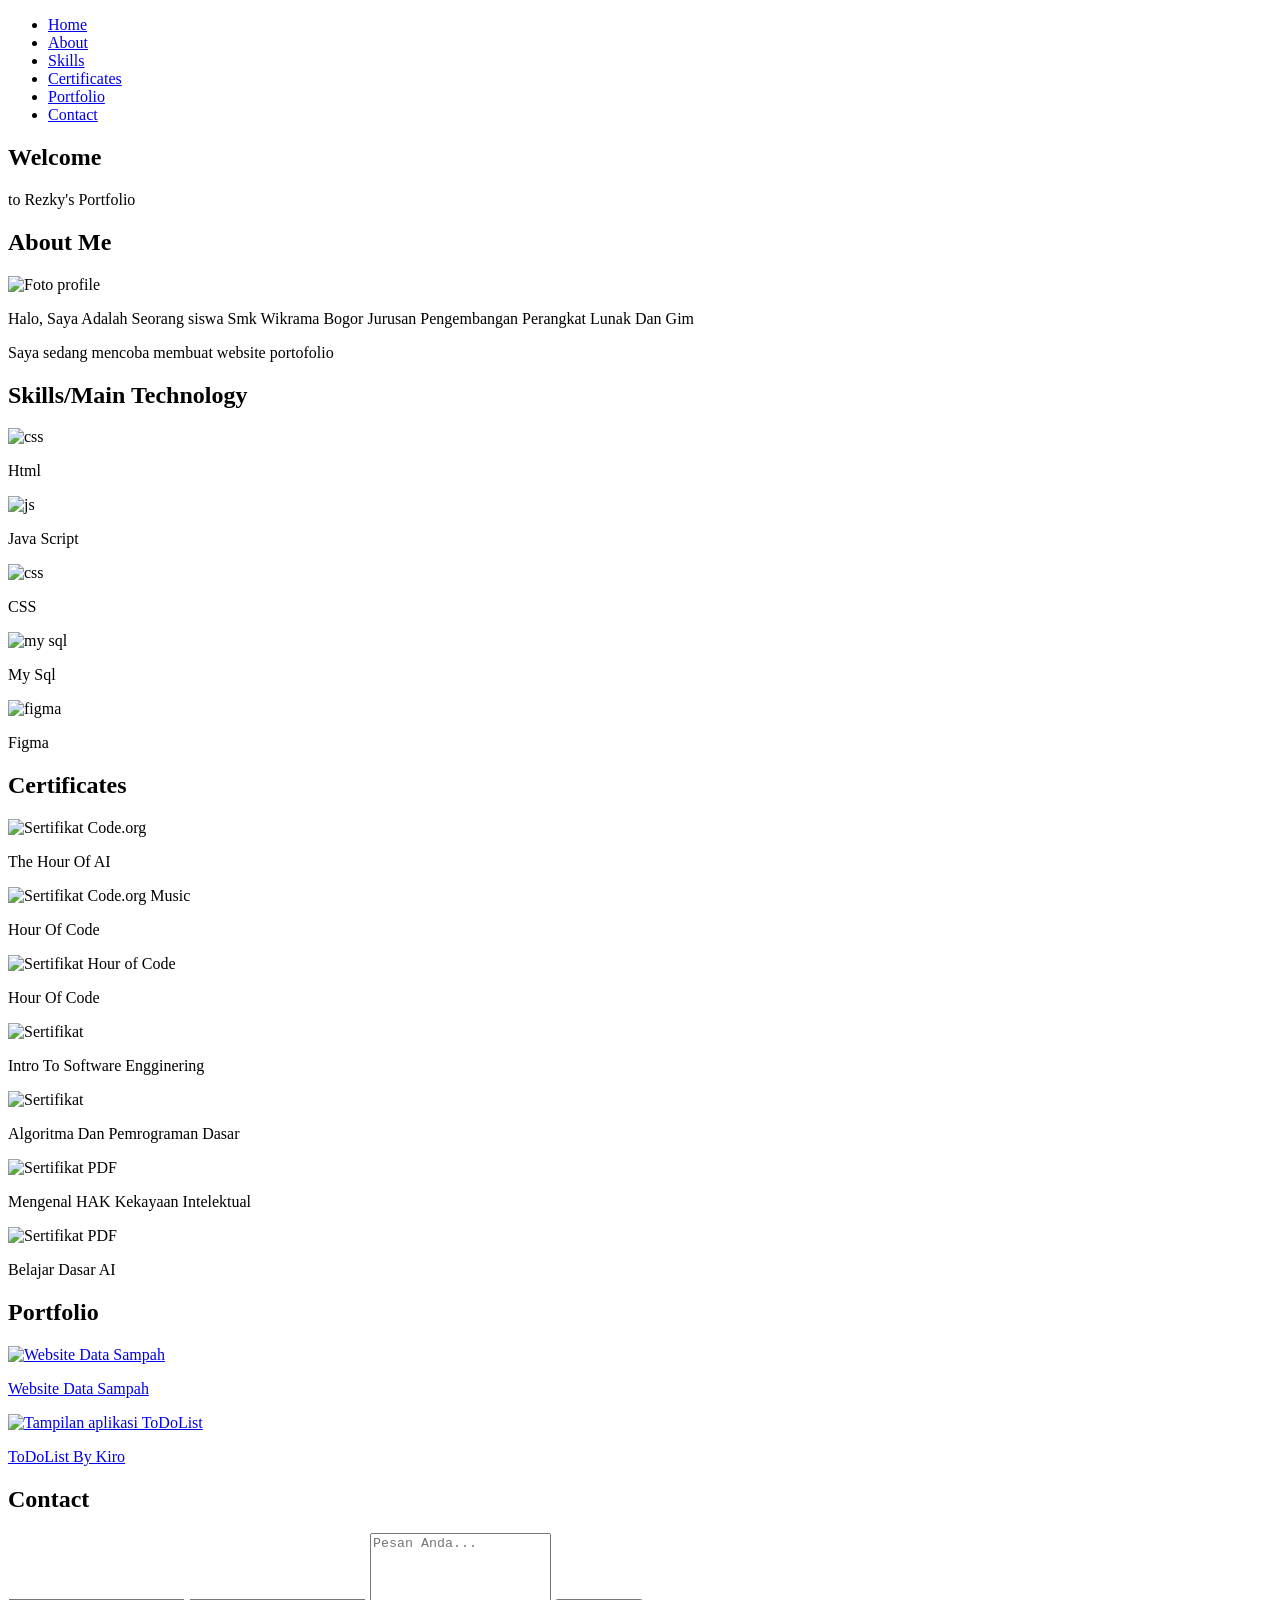
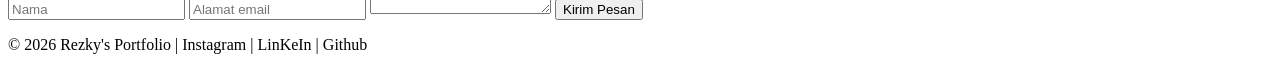
==== index.html @ 02160515 "p" ====
<!DOCTYPE html>
<html lang="en">
<head>
    <meta charset="UTF-8">
    <meta name="viewport" content="width=device-width, initial-scale=1.0">
    <title>My Portfolio</title>
    <link rel="stylesheet" href="css/style.css">
</head>
<body>
    <header class="navbar-wrapper">
        <nav class="navbar">
            <ul>
                <li><a href="#home">Home</a></li>
                <li><a href="#about">About</a></li>
                <li><a href="#skills">Skills</a></li>
                <li><a href="#certificates">Certificates</a></li>
                <li><a href="#portfolio">Portfolio</a></li>
                <li><a href="#contact">Contact</a></li>
            </ul>

        </nav>

    </header>
    
    <main>
        <section id="home" class="hero">
            <h1>Welcome</h1>
            <p>to Rezky's Portfolio</p>
        </section>
    </main>

    <section id="about" class="container">
        <h2>About Me</h2>
        <div class="about-card">
            <div class="about-image">
                <img src="aset/fotoge.png" alt="Foto profile">
            </div>
            <div class="about-text">
                <p>Halo, Saya Adalah Seorang siswa Smk Wikrama Bogor Jurusan Pengembangan Perangkat Lunak Dan Gim  </p>
                <p>Saya sedang mencoba membuat website portofolio</p>

            </div>
        </div>
    </section>

    <section id="skills" class="container">
        <h2>Skills/Main Technology</h2>
        <div class="skills-grid">
                <article class="skills-item">
                <img src="aset/text.png" alt="css">
                <p>Html</p>
            </article>
                 <article class="skills-item">
                <img src="aset/java-script.png" alt="js">
                <p>Java Script</p>
            </article>
                <article class="skills-item">
                <img src="aset/css-3.png" alt="css">
                <p>CSS</p>
            </article>
                <article class="skills-item">
                <img src="aset/mysql.png" alt="my sql">
                <p>My Sql</p>
            </article>
             <article class="skills-item">
                <img src="aset/figma.png" alt="figma">
                <p>Figma</p>
            </article>
        </div>
    </section>

    <section id="certificates" class="container">
        <h2>Certificates</h2>
        <div class="cert-grid">
            <article  class="cert-card">
                <img src="aset/code.org.jpg" alt="Sertifikat Code.org">
                <p>The Hour Of AI</p>
            </article>
             <article  class="cert-card">
                <img src="aset/CODE.ORGMUSIC.jpg" alt="Sertifikat Code.org Music">
                <p>Hour Of Code</p>
            </article>
             <article  class="cert-card">
                <img src="aset/Hour Of Code.jpg" alt="Sertifikat Hour of Code">
                <p>Hour Of Code</p>
            </article>
             <article  class="cert-card">
                <img src="aset/revo.png" alt="Sertifikat">
                <p>Intro To Software Engginering</p>
            </article>
             <article  class="cert-card">
                <img src="aset/codepolitan.jpeg" alt="Sertifikat">
                <p>Algoritma Dan Pemrograman Dasar</p>
            </article>
             <article  class="cert-card">
                <img src="aset/haki.png" alt="Sertifikat PDF">
                <p>Mengenal HAK Kekayaan Intelektual</p>
            </article>
             <article  class="cert-card">
                <img src="aset/dicoding.png" alt="Sertifikat PDF">
                <p>Belajar Dasar AI</p>
            </article>
        </div>
    </section>

    <section id="portfolio" class="container">
        <h2>Portfolio</h2>
        <div class="portfolio-grid">
            <article class="portfolio-card">
                <a href="https://projectincuirykel-6.netlify.app/" target="_blank" rel="noopener noreferrer" class="link-sertifikat">
                    <img src="aset/inkuiri.png" alt="Website Data Sampah">
                    <p>Website Data Sampah</p>
                </a>
            </article>
            <article class="portfolio-card">
                <a href="https://rezzdev24.github.io/ToDoList_RezzDevv/" target="_blank" rel="noopener noreferrer" class="link-sertifikat">
                    <img src="aset/Screenshot 2026-11-26 105920.png" alt="Tampilan aplikasi ToDoList">
                    <p>ToDoList By Kiro</p>
                </a>
            </article>
        </div>
    </section>

    <section id="contact" class="container">
        <h2>Contact</h2>
        <form class="contact-form">
            <input type="text" name="name" placeholder="Nama" aria-label="Nama" required>
            <input type="email" name="email" placeholder="Alamat email" aria-label="Alamat email" required>
            <textarea name="message" rows="5" placeholder="Pesan Anda..." aria-label="Pesan Anda" required></textarea>
            <button type="submit">Kirim Pesan</button>
        </form>
    </section>

    <footer  class="footer">
        <p>&copy; 2026 Rezky's Portfolio | Instagram | LinKeIn | Github</p>
    </footer>
</body>
</html>
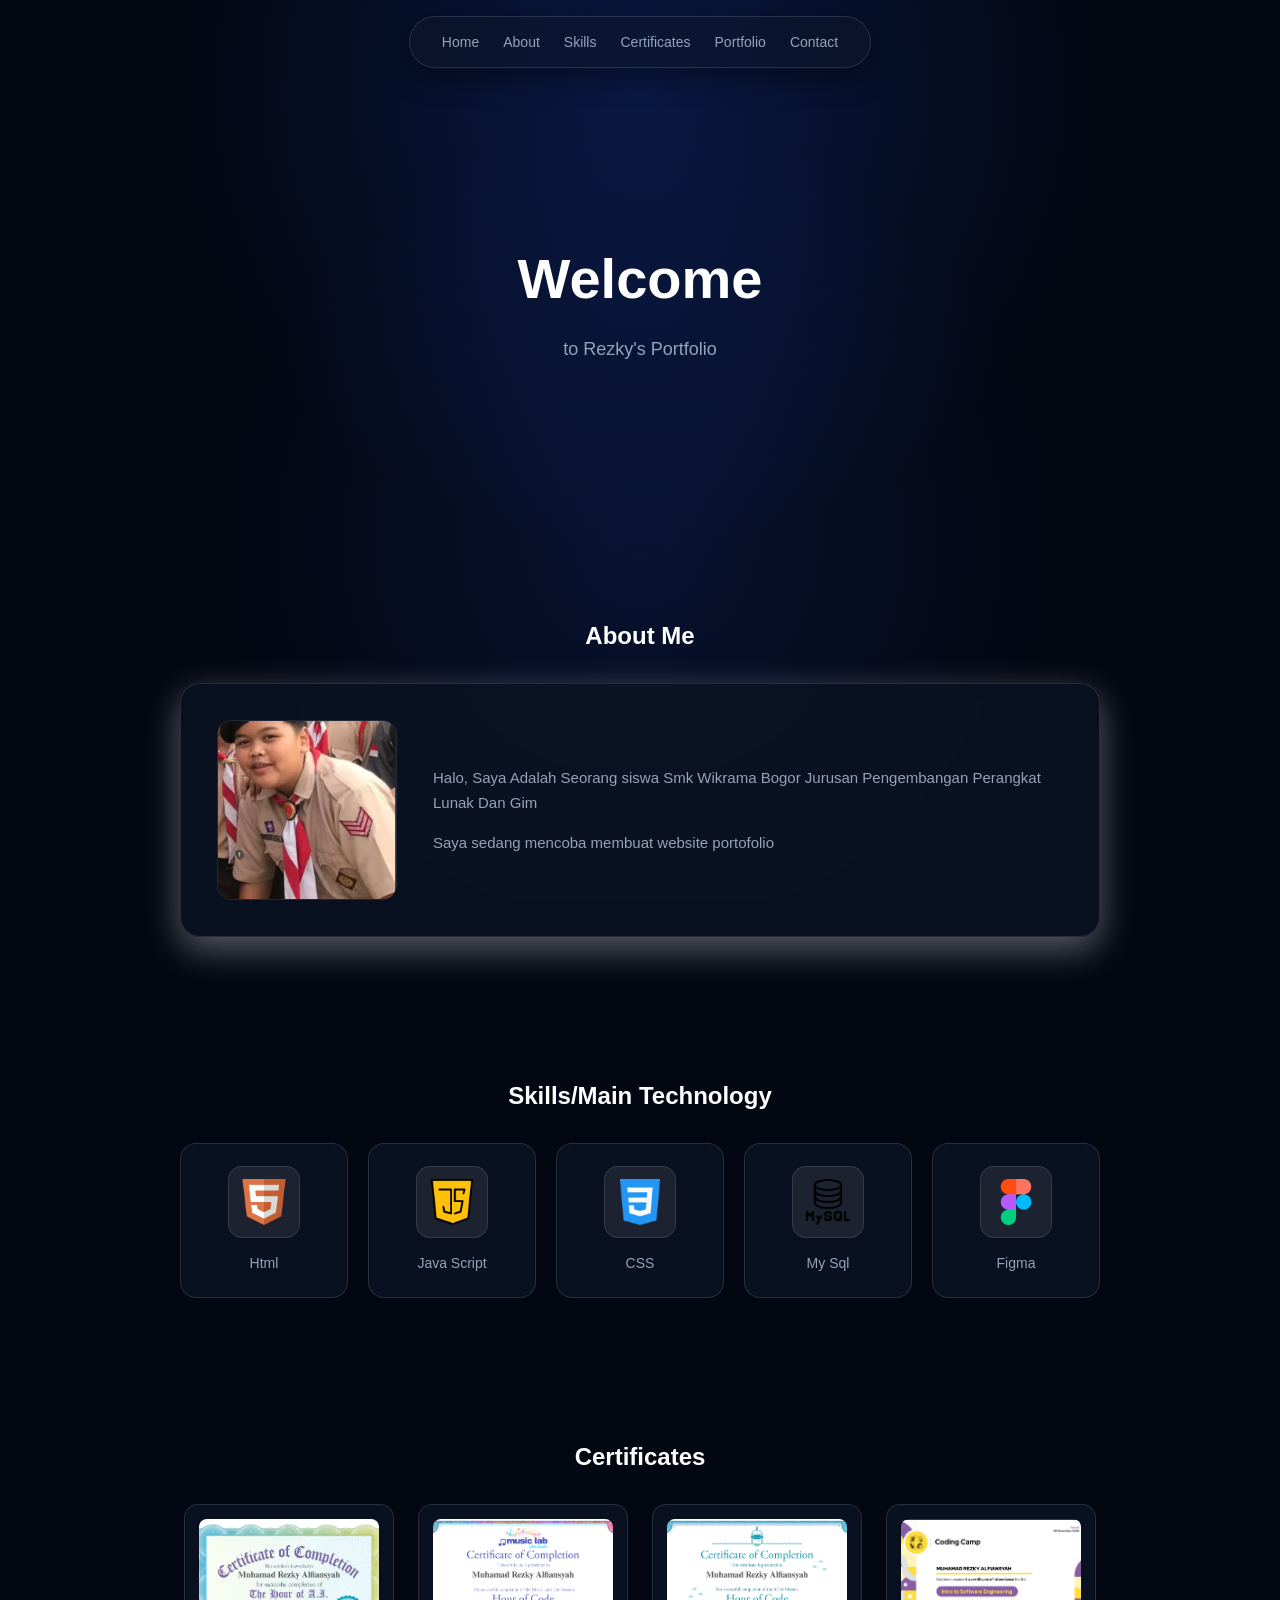
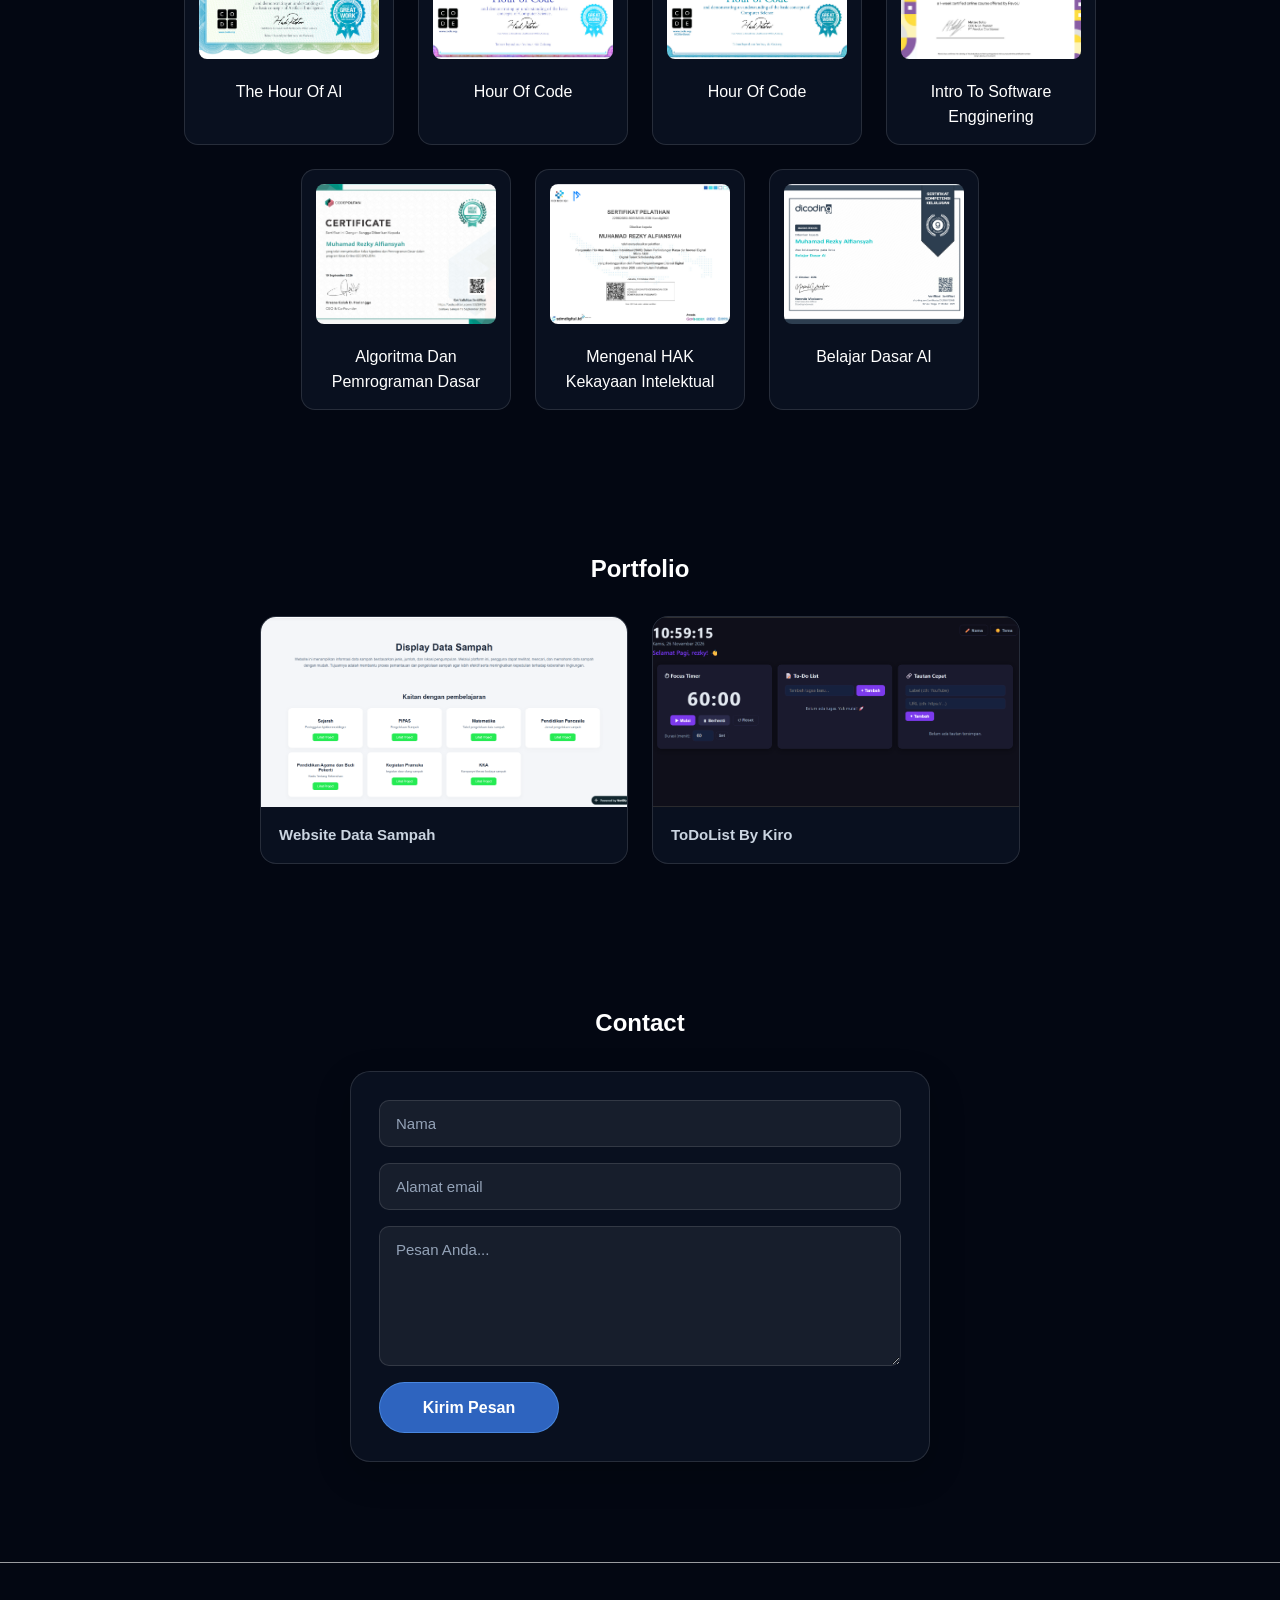
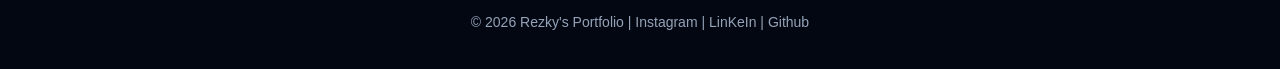
==== commit 1d5f6e13: "p" ====
--- a/index.html
+++ b/index.html
@@ -4,7 +4,7 @@
     <meta charset="UTF-8">
     <meta name="viewport" content="width=device-width, initial-scale=1.0">
     <title>My Portfolio</title>
-    <link rel="stylesheet" href="css/style.css">
+    <link rel="stylesheet" href="/portofolio/css/style.css">
 </head>
 <body>
     <header class="navbar-wrapper">
@@ -33,7 +33,7 @@
         <h2>About Me</h2>
         <div class="about-card">
             <div class="about-image">
-                <img src="aset/fotoge.png" alt="Foto profile">
+                <img src="portofolio/aset/fotoge.png" alt="Foto profile">
             </div>
             <div class="about-text">
                 <p>Halo, Saya Adalah Seorang siswa Smk Wikrama Bogor Jurusan Pengembangan Perangkat Lunak Dan Gim  </p>
@@ -47,23 +47,23 @@
         <h2>Skills/Main Technology</h2>
         <div class="skills-grid">
                 <article class="skills-item">
-                <img src="aset/text.png" alt="css">
+                <img src="portofolio/aset/text.png" alt="css">
                 <p>Html</p>
             </article>
                  <article class="skills-item">
-                <img src="aset/java-script.png" alt="js">
+                <img src="portofolio/aset/java-script.png" alt="js">
                 <p>Java Script</p>
             </article>
                 <article class="skills-item">
-                <img src="aset/css-3.png" alt="css">
+                <img src="portofolio/aset/css-3.png" alt="css">
                 <p>CSS</p>
             </article>
                 <article class="skills-item">
-                <img src="aset/mysql.png" alt="my sql">
+                <img src="portofolio/aset/mysql.png" alt="my sql">
                 <p>My Sql</p>
             </article>
              <article class="skills-item">
-                <img src="aset/figma.png" alt="figma">
+                <img src="portofolio/aset/figma.png" alt="figma">
                 <p>Figma</p>
             </article>
         </div>
@@ -73,31 +73,31 @@
         <h2>Certificates</h2>
         <div class="cert-grid">
             <article  class="cert-card">
-                <img src="aset/code.org.jpg" alt="Sertifikat Code.org">
+                <img src="portofolio/aset/code.org.jpg" alt="Sertifikat Code.org">
                 <p>The Hour Of AI</p>
             </article>
              <article  class="cert-card">
-                <img src="aset/CODE.ORGMUSIC.jpg" alt="Sertifikat Code.org Music">
+                <img src="portofolio/aset/CODE.ORGMUSIC.jpg" alt="Sertifikat Code.org Music">
                 <p>Hour Of Code</p>
             </article>
              <article  class="cert-card">
-                <img src="aset/Hour Of Code.jpg" alt="Sertifikat Hour of Code">
+                <img src="portofolio/aset/Hour Of Code.jpg" alt="Sertifikat Hour of Code">
                 <p>Hour Of Code</p>
             </article>
              <article  class="cert-card">
-                <img src="aset/revo.png" alt="Sertifikat">
+                <img src="portofolio/aset/revo.png" alt="Sertifikat">
                 <p>Intro To Software Engginering</p>
             </article>
              <article  class="cert-card">
-                <img src="aset/codepolitan.jpeg" alt="Sertifikat">
+                <img src="portofolio/aset/codepolitan.jpeg" alt="Sertifikat">
                 <p>Algoritma Dan Pemrograman Dasar</p>
             </article>
              <article  class="cert-card">
-                <img src="aset/haki.png" alt="Sertifikat PDF">
+                <img src="portofolio/aset/haki.png" alt="Sertifikat PDF">
                 <p>Mengenal HAK Kekayaan Intelektual</p>
             </article>
              <article  class="cert-card">
-                <img src="aset/dicoding.png" alt="Sertifikat PDF">
+                <img src="portofolio/aset/dicoding.png" alt="Sertifikat PDF">
                 <p>Belajar Dasar AI</p>
             </article>
         </div>
@@ -108,13 +108,13 @@
         <div class="portfolio-grid">
             <article class="portfolio-card">
                 <a href="https://projectincuirykel-6.netlify.app/" target="_blank" rel="noopener noreferrer" class="link-sertifikat">
-                    <img src="aset/inkuiri.png" alt="Website Data Sampah">
+                    <img src="portofolio/aset/inkuiri.png" alt="Website Data Sampah">
                     <p>Website Data Sampah</p>
                 </a>
             </article>
             <article class="portfolio-card">
                 <a href="https://rezzdev24.github.io/ToDoList_RezzDevv/" target="_blank" rel="noopener noreferrer" class="link-sertifikat">
-                    <img src="aset/Screenshot 2026-11-26 105920.png" alt="Tampilan aplikasi ToDoList">
+                    <img src="portofolio/aset/Screenshot 2026-11-26 105920.png" alt="Tampilan aplikasi ToDoList">
                     <p>ToDoList By Kiro</p>
                 </a>
             </article>
--- a/portofolio/css/style.css
+++ b/portofolio/css/style.css
@@ -0,0 +1,383 @@
+*{
+    margin: 0;
+    padding: 0;
+    box-sizing: border-box;
+}
+
+body {
+    background-color: #030712;
+    background-image: 
+        radial-gradient(circle at 50% 10%, rgba(29, 78, 216, 0.25) 0%, transparent 45%),
+        radial-gradient(circle at 50% 60%, rgba(30, 64, 175, 0.2) 0%, transparent 50%);
+        background-attachment: fixed;
+        color: #fff;
+        font-family: 'Segoe UI', Tahoma, Geneva, Verdana, sans-serif;
+        line-height: 1.6;
+}
+
+.container {
+        max-width: 960px;
+        margin: 0 auto;
+        padding: 70px 20px;
+        text-align: center;
+        scroll-margin-top: 90px;
+}
+
+.container h2 {
+    margin-bottom: 28px;
+}
+
+.navbar-wrapper{
+    position: sticky;
+    top: 16px;
+    z-index: 100;
+    display: flex;
+    justify-content: center;
+    padding: 0 16px;
+
+}
+
+.navbar ul{
+    display: flex;
+    align-items: center;
+    list-style: none;
+    color: #fff;
+    gap: 24px;
+    padding: 12px 32px;
+    background-color: rgba(15, 23, 42, 0.5);
+    backdrop-filter: blur(12px);
+    border: 1px solid rgba(255, 255, 255, 0.12);
+    border-radius: 50px;
+    box-shadow: 0 8px  30px rgba(0, 0, 0, 0.4);
+
+}
+
+.navbar a {
+     color: inherit;
+    text-decoration: none; 
+    color: #94a3b8;
+    text-decoration: none;
+    font-size: 14px;
+    transition: color 0.25s ease;
+}
+
+.navbar a:hover,
+.navbar a:focus-visible {
+    color: #fff;
+}
+
+.hero {
+    min-height: 55vh;
+    display: flex;
+    flex-direction: column;
+    justify-content: center;
+    align-items: center;
+    text-align: center;
+    padding: 40px 20px;
+}
+
+.hero h1 {
+    font-size: 56px;
+    margin-bottom: 12px;
+}
+
+.hero p{
+    font-size: 18px;
+    color: #94a3b8;
+}
+
+.about-card {
+    display: flex;
+    align-items: center;
+    gap: 36px;
+    padding: 36px;
+    text-align: left;
+    background-color: rgba(13, 20, 36, 0.75);
+    backdrop-filter: blur(10px);
+    border: 1px solid rgba(255, 255, 255, 0.12);
+    border-radius: 20px;
+    box-shadow: 0 12px 36px rgba(255, 255, 255, 0.35);
+}
+
+.about-image img{
+    width: 180px;
+    height: 180px;
+    object-fit: cover;
+    border-radius: 14px;
+    border: 1px solid rgba(255, 255, 255, 0.1);
+    display: block;
+}
+
+.about-text p{
+    color: #94a3b8;
+    font-size: 15px;
+    margin-bottom: 14px;
+    line-height: 1.7;
+}
+
+.about-text p:last-child{
+    margin-bottom: 0;
+}
+
+.skills-grid{
+    display: grid;
+    grid-template-columns: repeat(auto-fit, minmax(140px, 1fr));
+    gap: 20px;
+}
+
+.skills-item{
+    padding: 22px 16px;
+    background-color: rgba(13, 20, 36, 0.75);
+    border: 1px solid rgba(255, 255, 255, 0.12);
+    border-radius: 16px;
+    text-align: center;
+    transition: transform 0.25s ease, border-color 0.25s ease, background-color 0.25s ease;
+}
+
+.skills-item:hover{
+    transform: translateY(-4px);
+    border-color: rgba(96, 165, 250, 0.55);
+    background-color: rgba(30, 41, 59, 0.9);
+}
+
+.skills-item img{
+    display: block;
+    width: 72px;
+    height: 72px;
+    margin: 0 auto 14px;
+    padding: 12px;
+    object-fit: contain;
+    background-color: rgba(255, 255, 255, 0.08);
+    border: 1px solid rgba(255, 255, 255, 0.1);
+    border-radius: 14px;
+}
+
+.skills-item p {
+    color: #94a3b8;
+    font-size: 14px;
+    line-height: 1.6;
+    overflow-wrap: anywhere;
+}
+
+.cert-grid{
+    display: flex;
+    flex-wrap: wrap;
+    justify-content: center;
+    gap: 24px;
+}
+
+.cert-card{
+    width: 210px;
+    padding: 14px;
+    background-color: rgba(13, 20, 36, 0.75);
+    backdrop-filter: blur(8px);
+    border: 1px solid rgba(255, 255, 255, 0.12);
+    border-radius: 14px;
+    text-align: center;
+    transition: transform 0.25s ease, border-color 0.25s ease;
+}
+
+.cert-card:hover{
+    transform: translateY(-6px);
+    border-color: rgba(255, 255, 255, 0.3);
+}
+
+.cert-card img {
+    width: 100%;
+    height: 140px;
+    object-fit: cover;
+    border-radius: 8px;
+    margin-bottom: 12px;
+}
+
+.portfolio-grid {
+    display: grid;
+    grid-template-columns: repeat(auto-fit, minmax(240px, 1fr));
+    gap: 24px;
+    max-width: 760px;
+    margin: 0 auto;
+}
+
+.portfolio-card {
+    overflow: hidden;
+    background-color: rgba(13, 20, 36, 0.75);
+    backdrop-filter: blur(8px);
+    border: 1px solid rgba(255, 255, 255, 0.12);
+    border-radius: 16px;
+    text-align: left;
+    transition: transform 0.25s ease, border-color 0.25s ease;
+}
+
+.portfolio-card:hover {
+    transform: translateY(-6px);
+    border-color: rgba(96, 165, 250, 0.55);
+}
+
+.portfolio-card img {
+    display: block;
+    width: 100%;
+    height: 190px;
+    object-fit: cover;
+}
+
+.portfolio-card p {
+    padding: 16px 18px;
+    color: #cbd5e1;
+    font-size: 15px;
+    font-weight: 600;
+}
+
+.link-sertifikat {
+    display: block;
+    color: inherit;
+    text-decoration: none;
+}
+
+.btn-secondary{
+    display: inline-block;
+    padding: 12px 32px;
+    color: #fff;
+    background-color: rgba(255, 255, 255, 0.08);
+    border: 1px solid rgba(255, 255, 255, 0.3);
+    border-radius: 50px;
+    text-decoration: none;
+    font-size: 14px;
+    font-weight: 600;
+    transition: all 0.3s ease;
+}
+
+.btn-secondary:hover{
+    background-color: rgba(255, 255, 255, 0.18);
+    border-color: rgba(255, 255, 255, 0.3);
+    transform: translateY(-2px);
+}
+
+.contact-form{
+    max-width: 580px;
+    margin: 0 auto;
+    display: flex;
+    flex-direction: column;
+    gap: 16px;
+    padding: 28px;
+    background-color: rgba(13, 20, 36, 0.75);
+    backdrop-filter: blur(8px);
+    border: 1px solid rgba(255, 255, 255, 0.12);
+    border-radius: 20px;
+    box-shadow: 0 12px 36px rgba(0, 0, 0, 0.2);
+}
+
+.contact-form input,
+.contact-form textarea {
+    width: 100%;
+    padding: 14px 16px;
+    color: #fff;
+    background-color: rgba(255, 255, 255, 0.06);
+    border: 1px solid rgba(255, 255, 255, 0.12);
+    border-radius: 10px;
+    font-family: inherit;
+    font-size: 15px;
+    outline: none;
+    transition: border-color 0.25s ease, box-shadow 0.25s ease;
+}
+
+.contact-form textarea {
+    min-height: 140px;
+    resize: vertical;
+}
+
+.contact-form input::placeholder,
+.contact-form textarea::placeholder {
+    color: #94a3b8;
+}
+
+.contact-form input:focus,
+.contact-form textarea:focus {
+    border-color: #60a5fa;
+    box-shadow: 0 0 0 3px rgba(96, 165, 250, 0.18);
+}
+
+.contact-form button {
+    align-self: flex-start;
+    min-width: 180px;
+    padding: 12px 24px;
+    color: #fff;
+    background-color: rgba(59, 130, 246, 0.75);
+    border: 1px solid rgba(96, 165, 250, 0.55);
+    border-radius: 50px;
+    font: inherit;
+    font-weight: 600;
+    cursor: pointer;
+    transition: background-color 0.25s ease, transform 0.25s ease;
+}
+
+.contact-form button:hover {
+    background-color: rgba(37, 99, 235, 0.95);
+    transform: translateY(-2px);
+}
+
+.contact-form button:focus-visible {
+    outline: 3px solid rgba(96, 165, 250, 0.55);
+    outline-offset: 3px;
+}
+
+@media (max-width: 600px) {
+    .navbar-wrapper {
+        top: 8px;
+        padding: 0 10px;
+    }
+
+    .navbar ul {
+        flex-wrap: wrap;
+        justify-content: center;
+        gap: 8px 16px;
+        padding: 12px 18px;
+    }
+
+    .container {
+        padding: 52px 16px;
+    }
+
+    .portfolio-grid {
+        grid-template-columns: 1fr;
+    }
+
+    .contact-form {
+        padding: 20px;
+    }
+
+    .contact-form button {
+        align-self: stretch;
+    }
+}
+
+.footer {
+    text-align: center;
+    padding: 48px 20px 36px;
+    font-size: 14px;
+    color: #94a3b8;
+    border-top: 1px solid rgba(255, 255, 255, 0.6);
+    margin-top: 30px;
+}
+
+@media (max-width: 768px) {
+    .about-card {
+        flex-direction: column;
+        text-align: center;
+        gap: 20px;
+    }
+    
+    .skills-grid{
+        grid-template-columns: 1fr;
+        text-align: center;
+    }
+
+    .skills-item img {
+        margin: 0 auto 12px;
+    }
+
+    .navbar ul {
+        gap: 12px;
+        padding: 10px 18px;
+        font-size: 13px;
+    }
+}
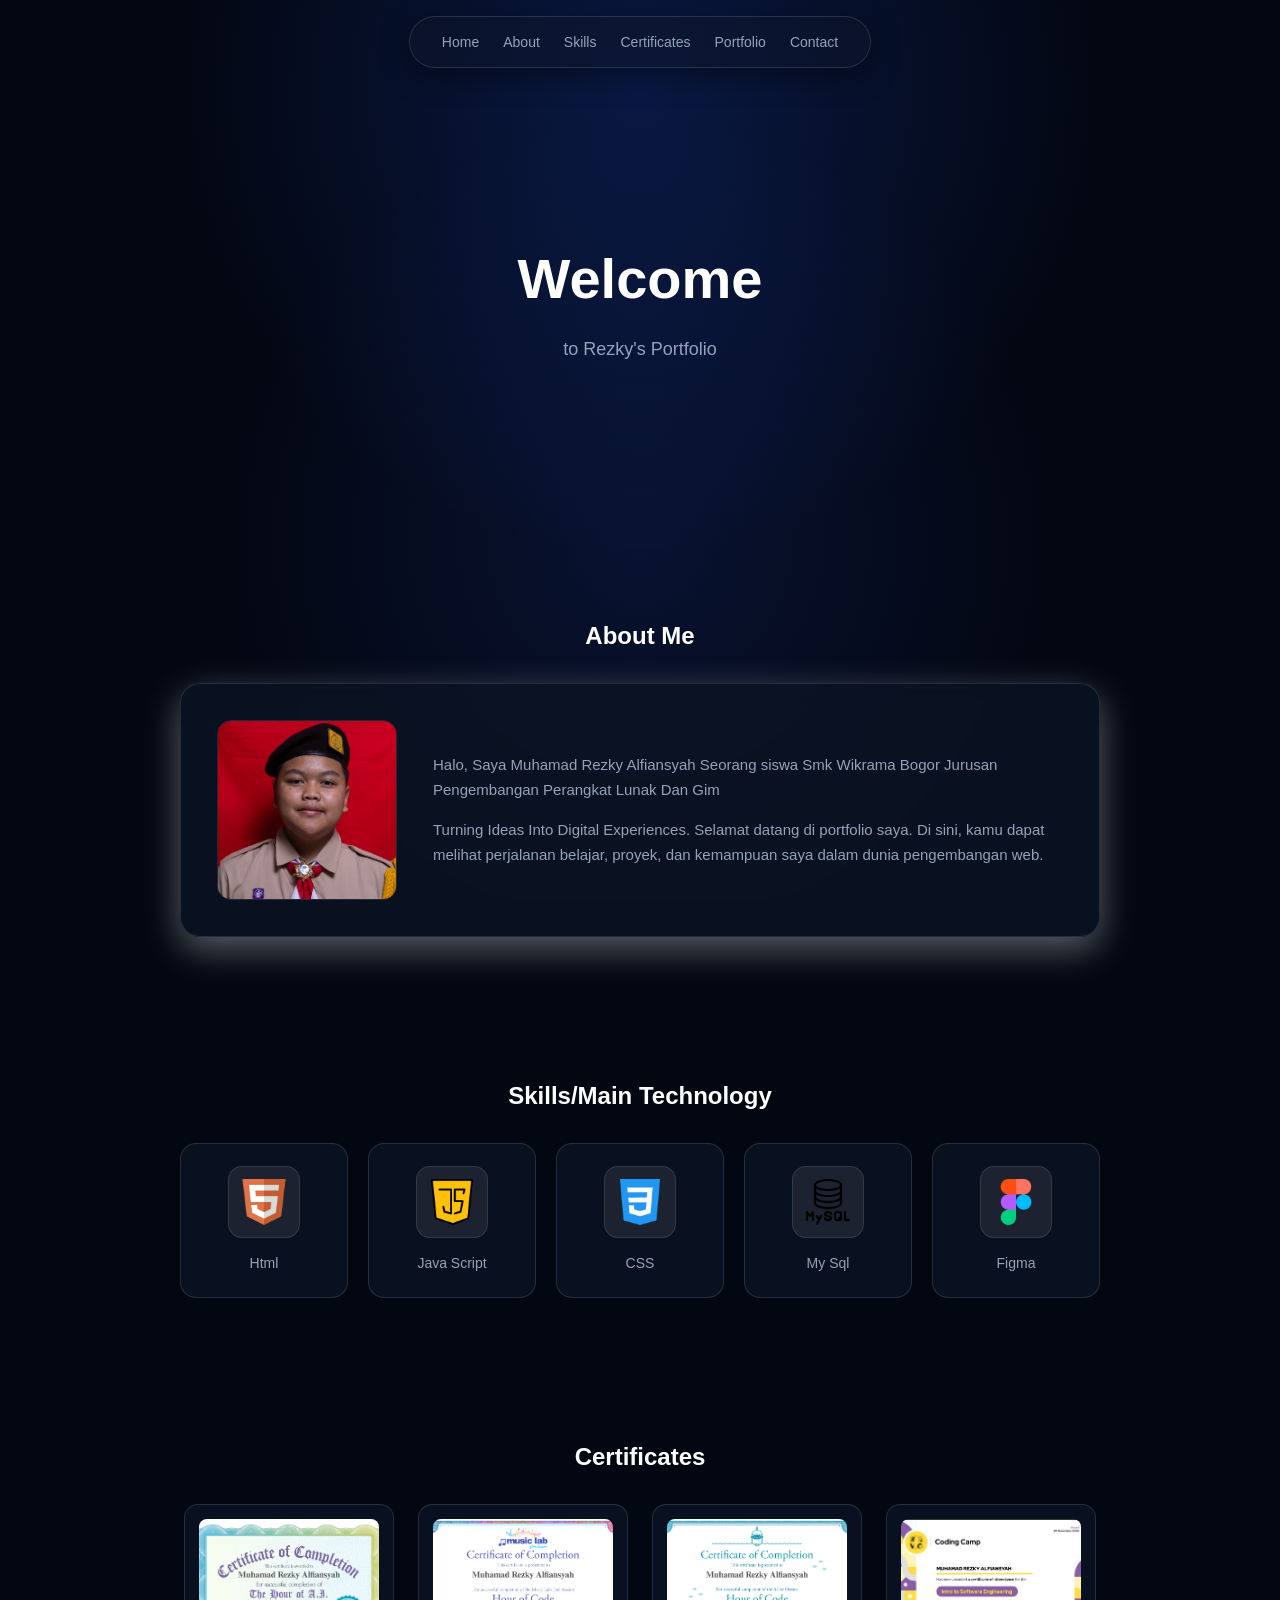
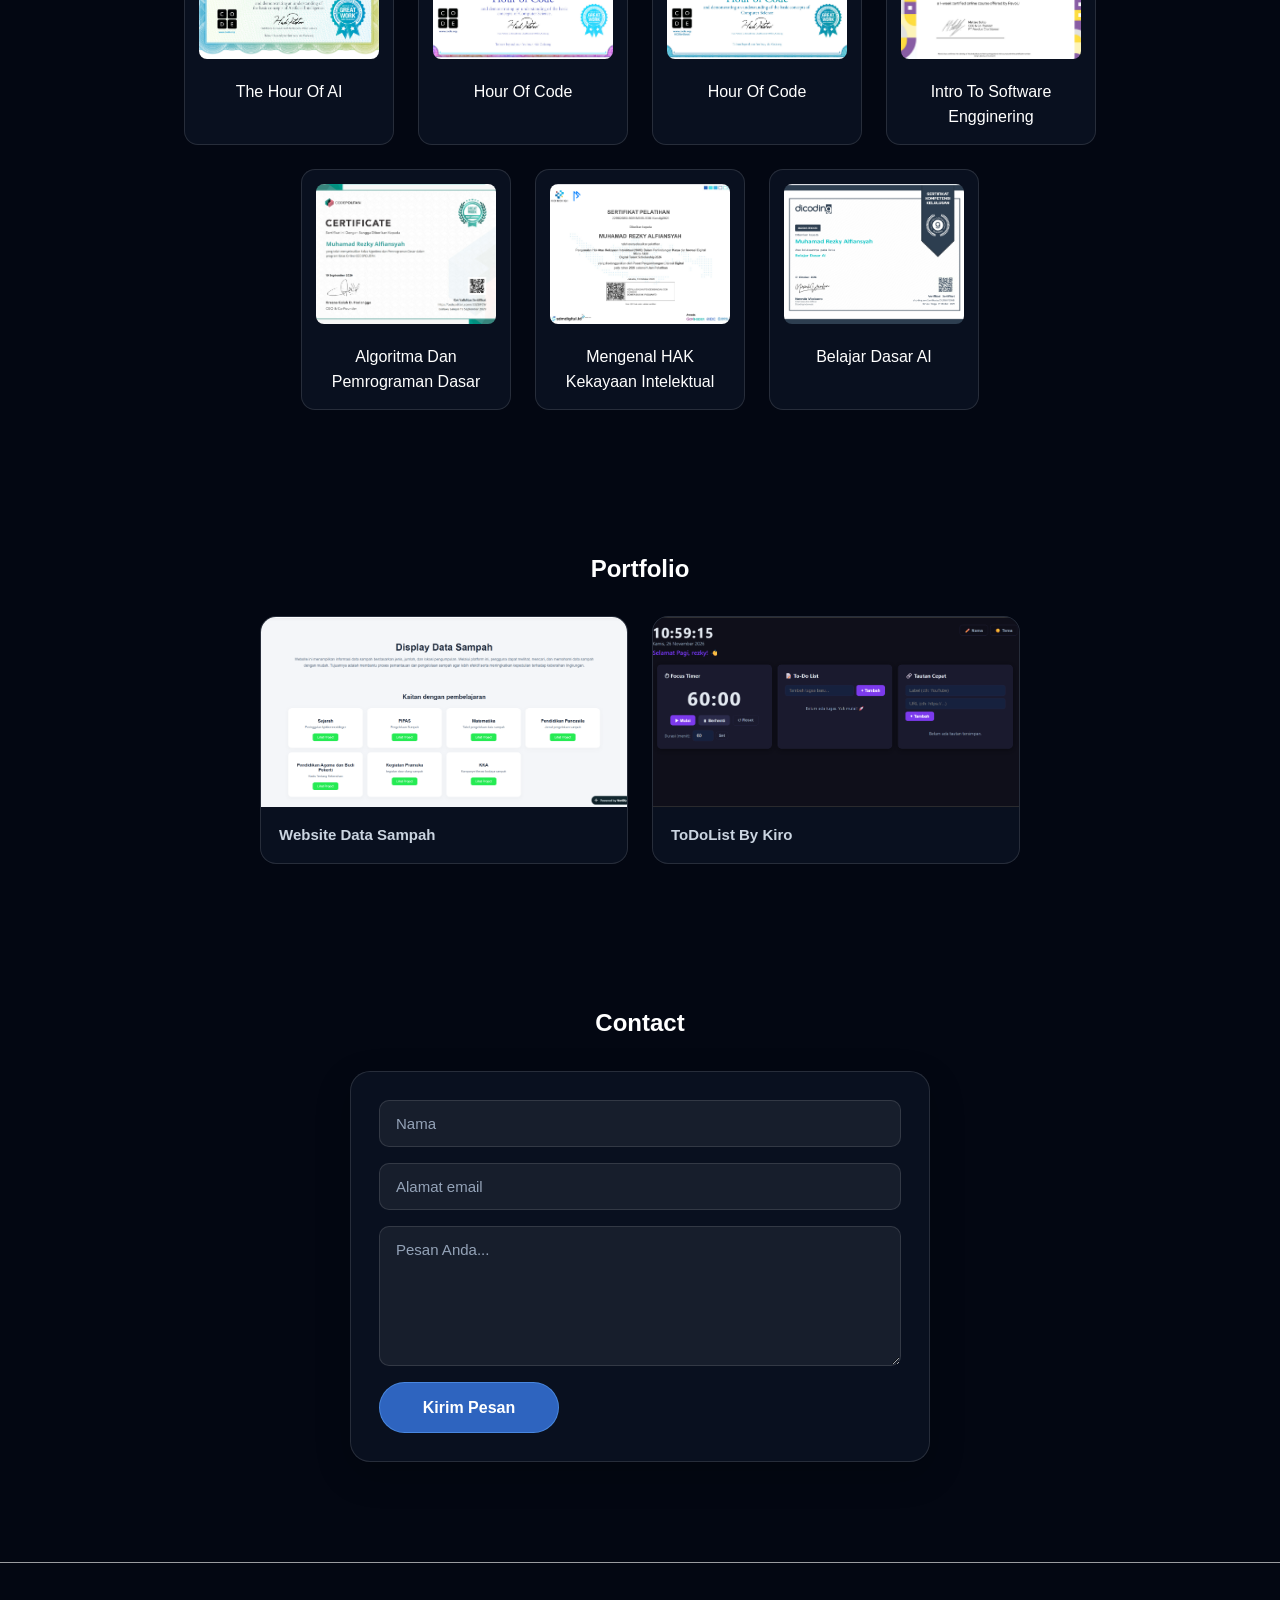
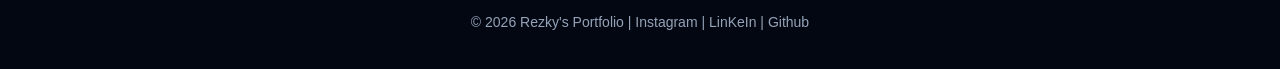
==== commit 76e504d1: "p" ====
--- a/index.html
+++ b/index.html
@@ -4,7 +4,7 @@
     <meta charset="UTF-8">
     <meta name="viewport" content="width=device-width, initial-scale=1.0">
     <title>My Portfolio</title>
-    <link rel="stylesheet" href="/portofolio/css/style.css">
+    <link rel="stylesheet" href="portofolio/css/style.css">
 </head>
 <body>
     <header class="navbar-wrapper">
@@ -33,11 +33,12 @@
         <h2>About Me</h2>
         <div class="about-card">
             <div class="about-image">
-                <img src="portofolio/aset/fotoge.png" alt="Foto profile">
+                <img src="portofolio/aset/Muhamad Rezky Alfiansyah.jpg" alt="Foto profile">
             </div>
             <div class="about-text">
-                <p>Halo, Saya Adalah Seorang siswa Smk Wikrama Bogor Jurusan Pengembangan Perangkat Lunak Dan Gim  </p>
-                <p>Saya sedang mencoba membuat website portofolio</p>
+                <p>Halo, Saya Muhamad Rezky Alfiansyah Seorang siswa Smk Wikrama Bogor Jurusan Pengembangan Perangkat Lunak Dan Gim  </p>
+                <p>Turning Ideas Into Digital Experiences.
+                    Selamat datang di portfolio saya. Di sini, kamu dapat melihat perjalanan belajar, proyek, dan kemampuan saya dalam dunia pengembangan web.</p>
 
             </div>
         </div>
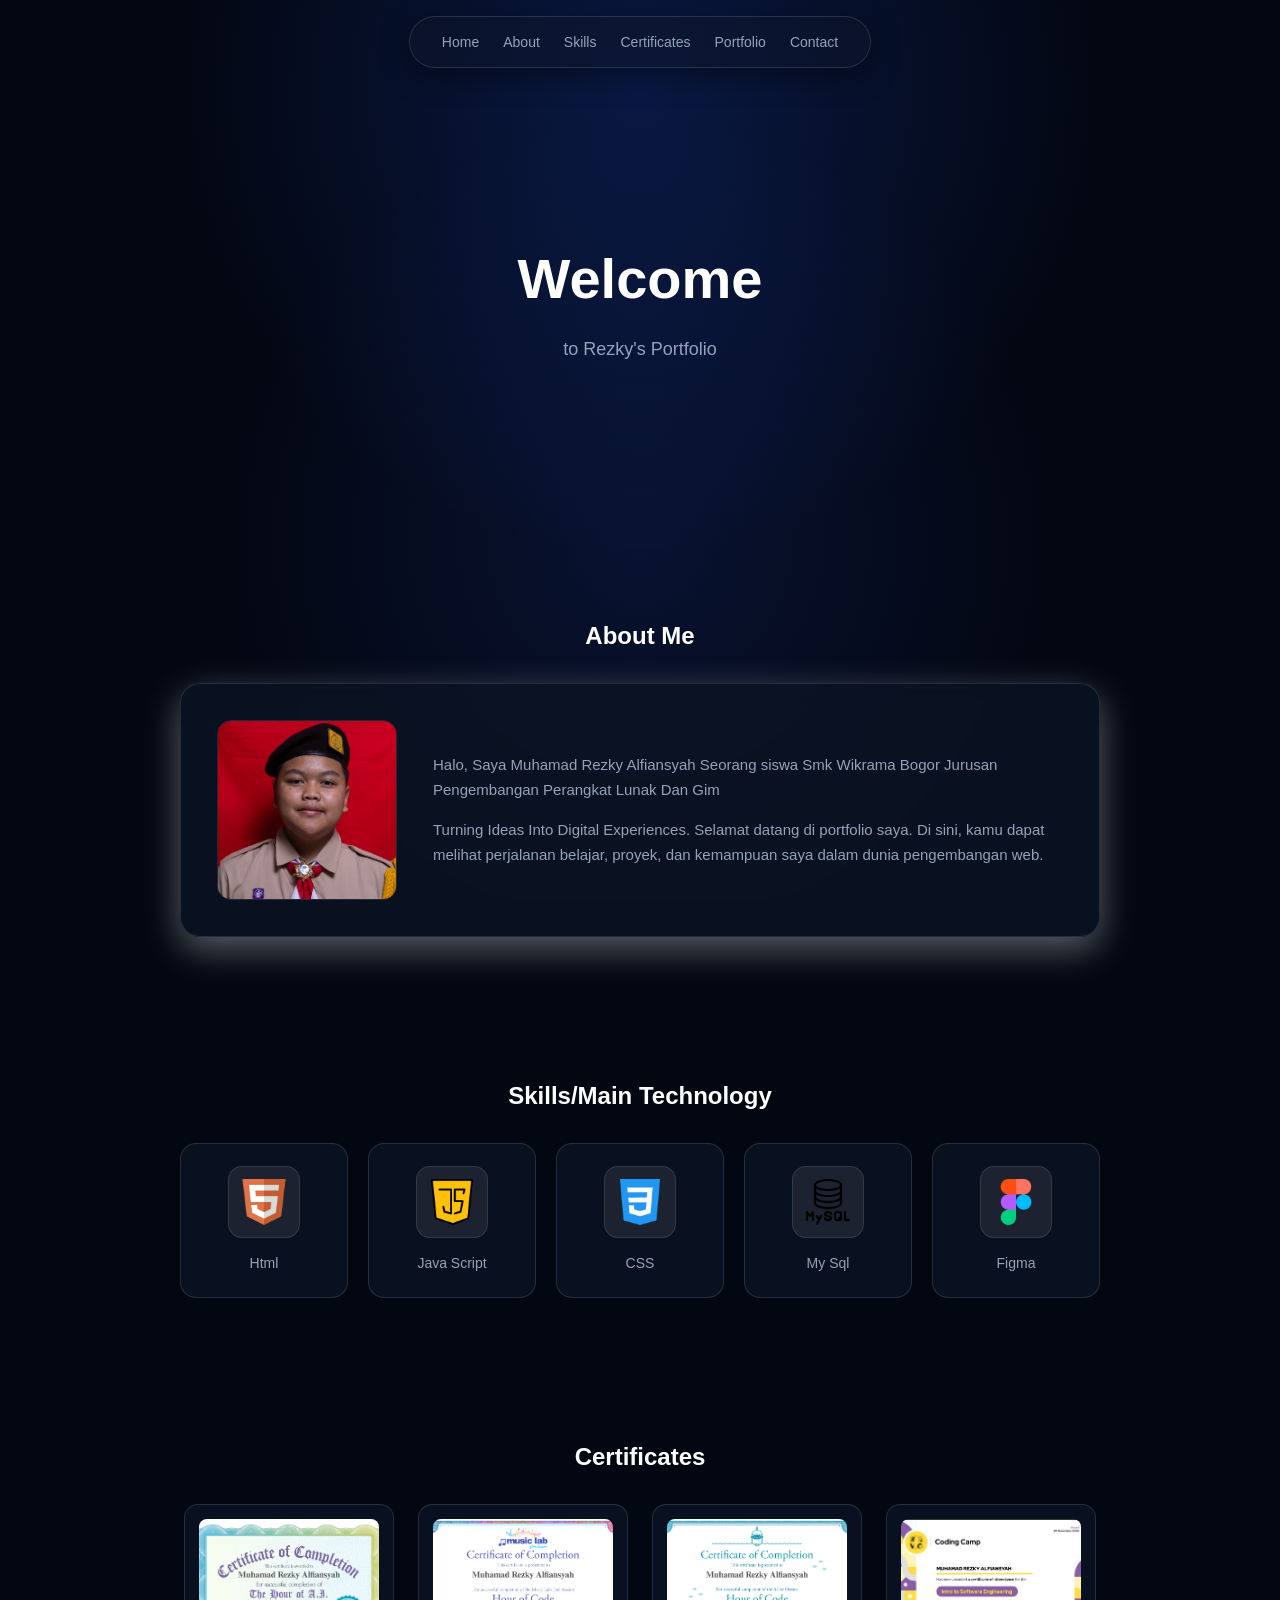
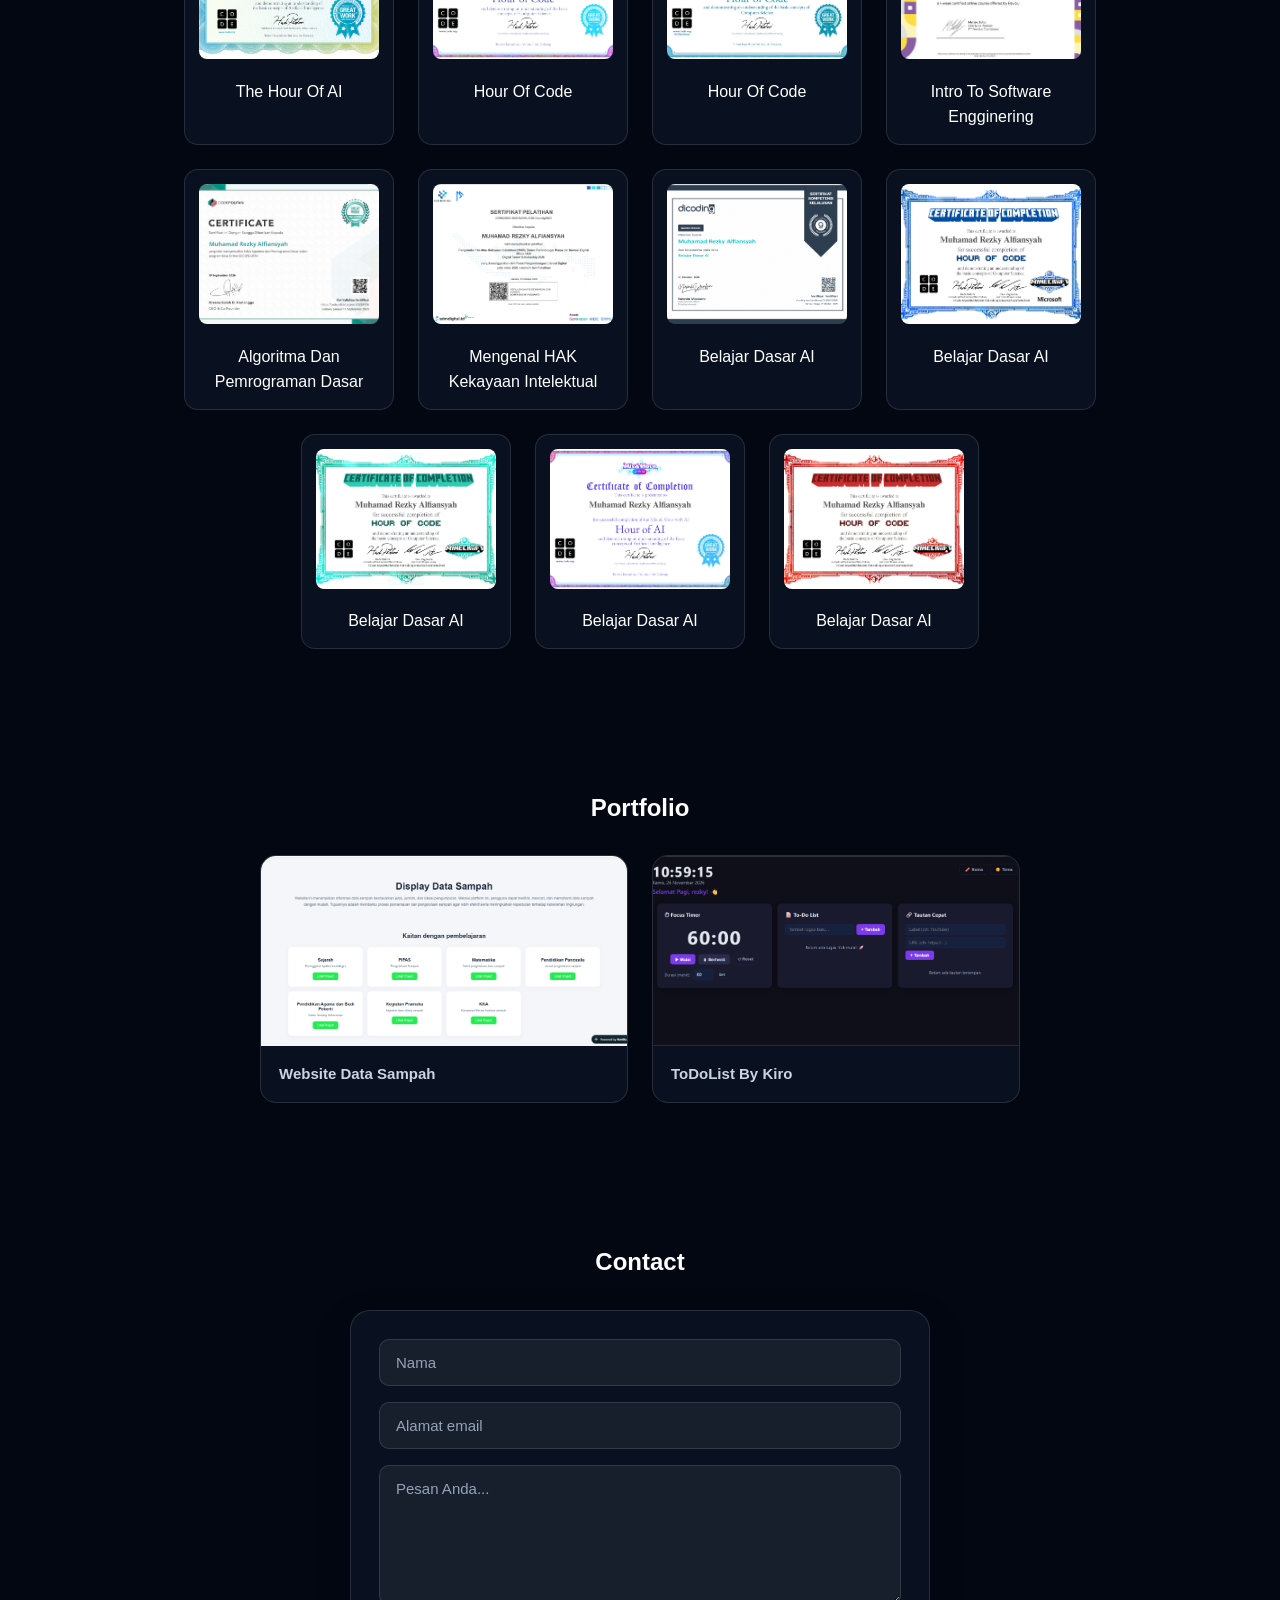
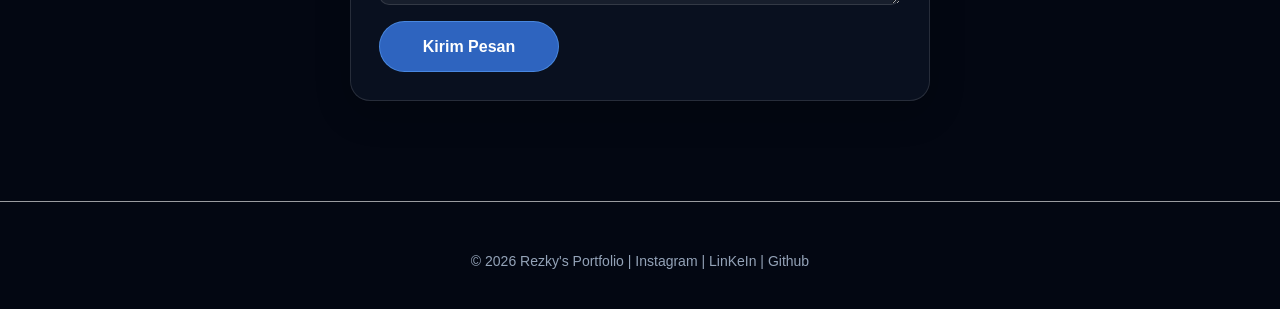
==== commit 111b6edf: "p" ====
--- a/index.html
+++ b/index.html
@@ -101,6 +101,22 @@
                 <img src="portofolio/aset/dicoding.png" alt="Sertifikat PDF">
                 <p>Belajar Dasar AI</p>
             </article>
+            <article  class="cert-card">
+                <img src="portofolio/aset/mine.jpg" alt="Sertifikat PDF">
+                <p>Belajar Dasar AI</p>
+            </article>
+            <article  class="cert-card">
+                <img src="portofolio/aset/craft.jpg" alt="Sertifikat PDF">
+                <p>Belajar Dasar AI</p>
+            </article>
+            <article  class="cert-card">
+                <img src="portofolio/aset/lagu.jpg" alt="Sertifikat PDF">
+                <p>Belajar Dasar AI</p>
+            </article>
+            <article  class="cert-card">
+                <img src="portofolio/aset/merah.jpg" alt="Sertifikat PDF">
+                <p>Belajar Dasar AI</p>
+            </article>
         </div>
     </section>
 
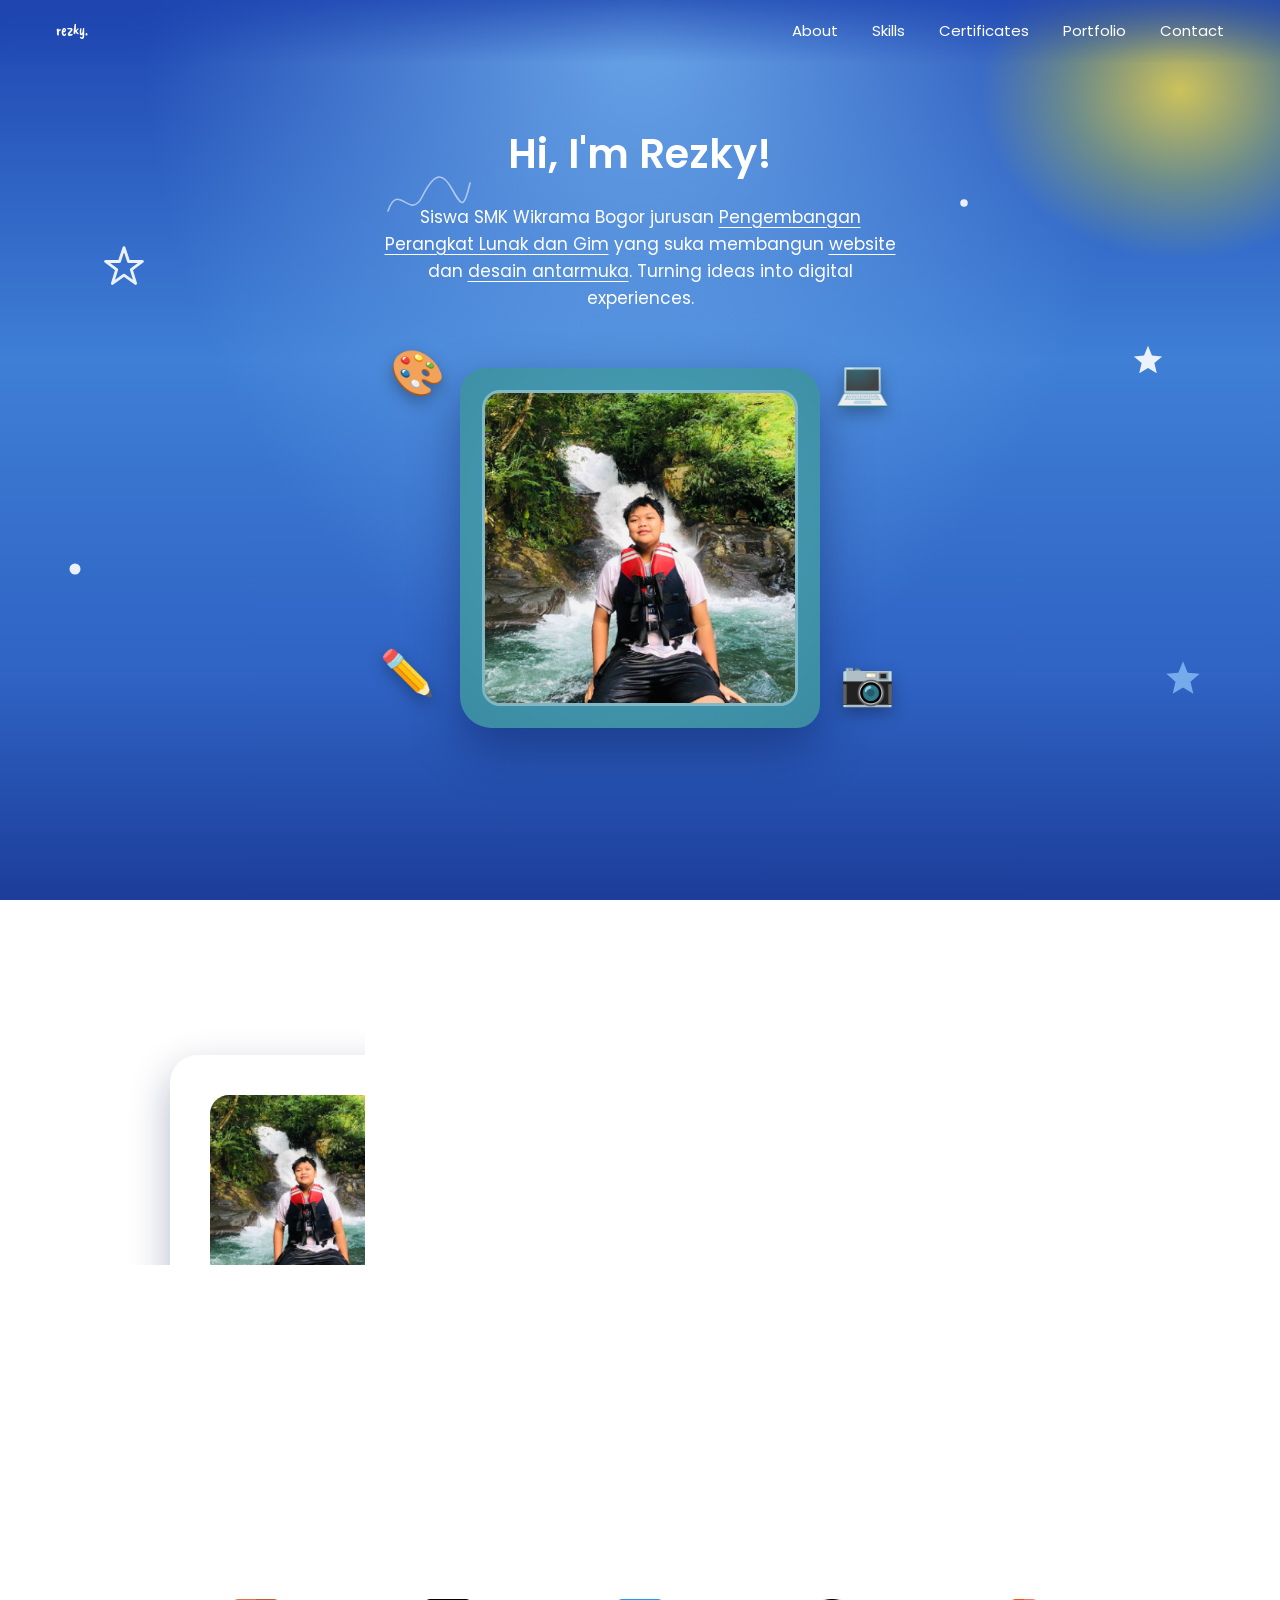
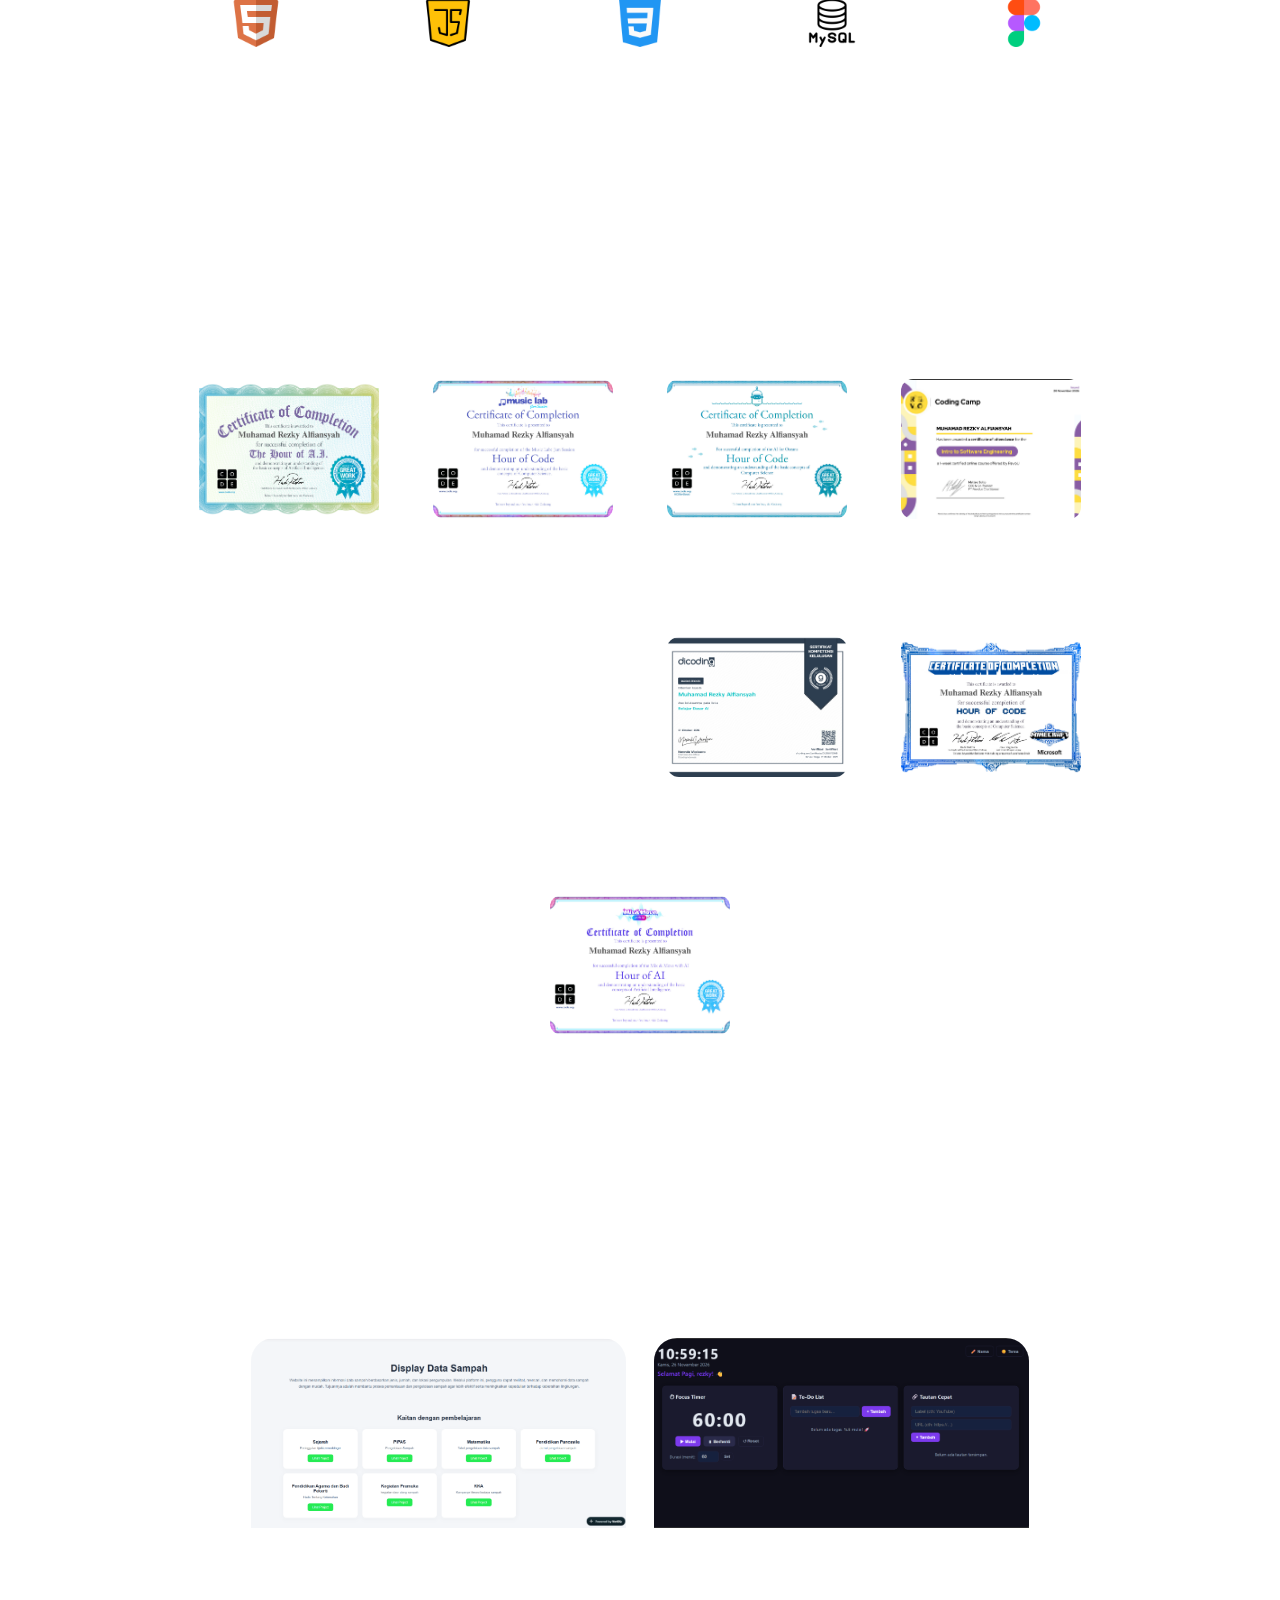
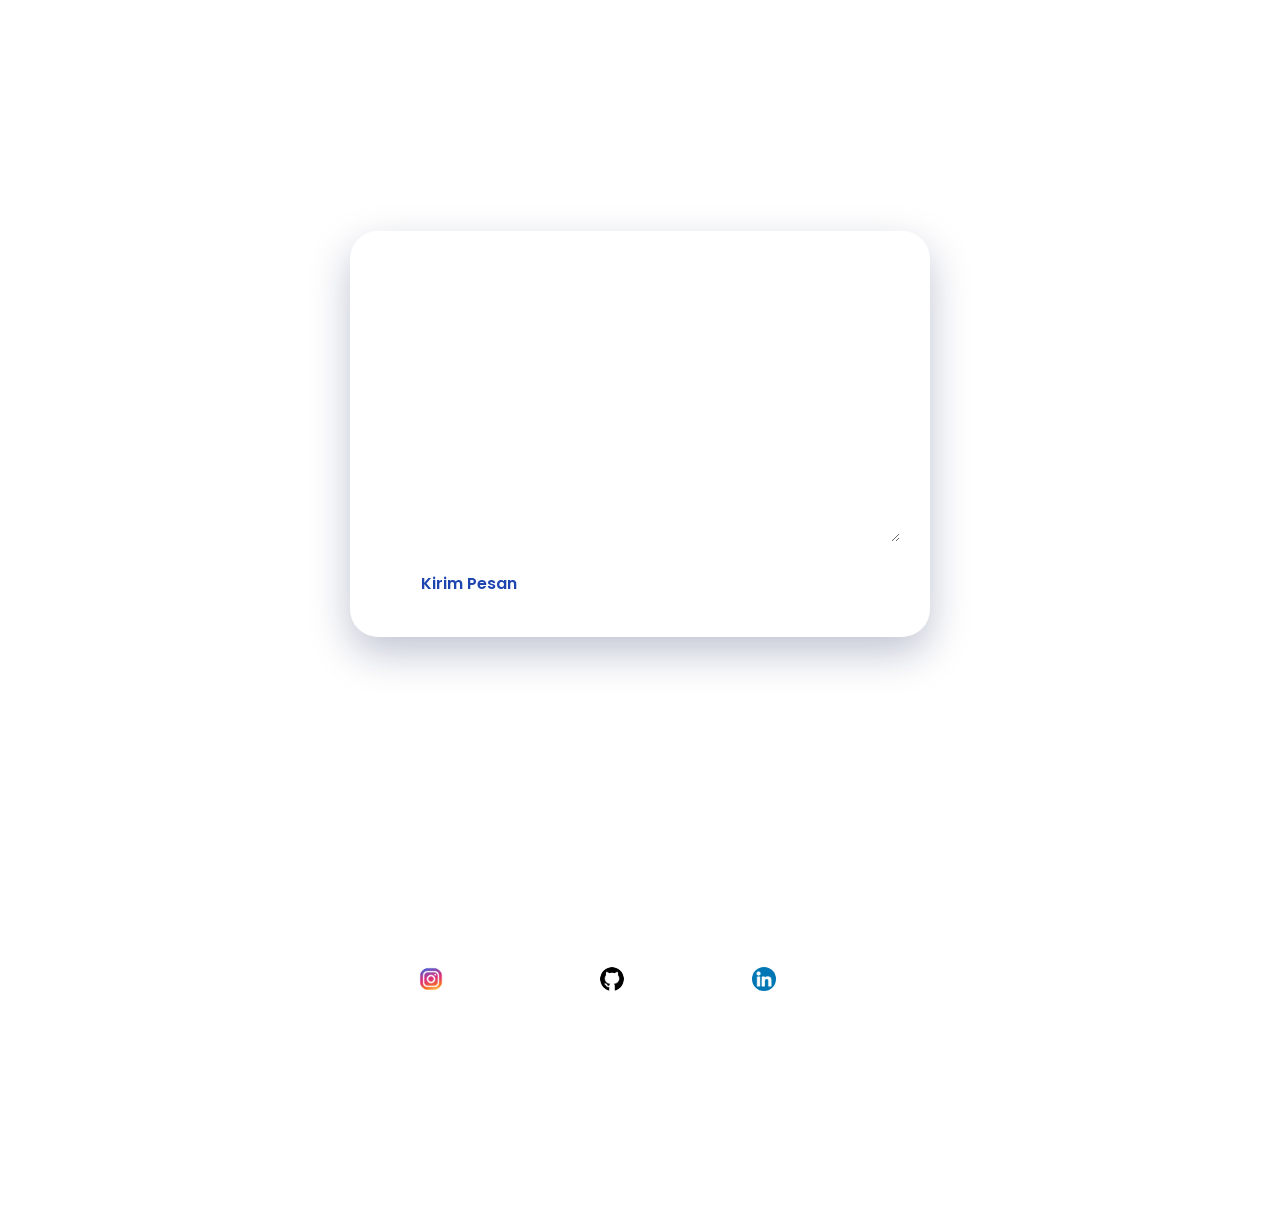
==== commit 731d28b2: "p" ====
--- a/index.html
+++ b/index.html
@@ -1,31 +1,54 @@
 <!DOCTYPE html>
-<html lang="en">
+<html lang="id">
 <head>
     <meta charset="UTF-8">
     <meta name="viewport" content="width=device-width, initial-scale=1.0">
-    <title>My Portfolio</title>
+    <title>Rezky's Portfolio</title>
+    <link rel="preconnect" href="https://fonts.googleapis.com">
+    <link rel="preconnect" href="https://fonts.gstatic.com" crossorigin>
+    <link href="https://fonts.googleapis.com/css2?family=Caveat+Brush&family=Poppins:wght@400;500;600&display=swap" rel="stylesheet">
     <link rel="stylesheet" href="portofolio/css/style.css">
 </head>
 <body>
     <header class="navbar-wrapper">
         <nav class="navbar">
+            <a href="#home" class="logo">rezky.</a>
             <ul>
-                <li><a href="#home">Home</a></li>
                 <li><a href="#about">About</a></li>
                 <li><a href="#skills">Skills</a></li>
                 <li><a href="#certificates">Certificates</a></li>
                 <li><a href="#portfolio">Portfolio</a></li>
                 <li><a href="#contact">Contact</a></li>
             </ul>
-
         </nav>
-
     </header>
-    
+
     <main>
         <section id="home" class="hero">
-            <h1>Welcome</h1>
-            <p>to Rezky's Portfolio</p>
+            <span class="deco d1" aria-hidden="true"><svg viewBox="0 0 24 24"><path d="M12 2l2.5 7.5H22l-6 4.5 2.3 7.5L12 17l-6.3 4.5L8 14 2 9.5h7.5z"/></svg></span>
+            <span class="deco d2 solid" aria-hidden="true"><svg viewBox="0 0 24 24"><path d="M12 2l2.8 6.9 7.2.6-5.5 4.7 1.7 7.2L12 17.7 5.8 21.4l1.7-7.2L2 9.5l7.2-.6z"/></svg></span>
+            <span class="deco d3 solid" aria-hidden="true"><svg viewBox="0 0 24 24"><circle cx="12" cy="12" r="6"/></svg></span>
+            <span class="deco d4 solid" aria-hidden="true"><svg viewBox="0 0 24 24"><path d="M12 2l2.8 6.9 7.2.6-5.5 4.7 1.7 7.2L12 17.7 5.8 21.4l1.7-7.2L2 9.5l7.2-.6z"/></svg></span>
+            <span class="deco d5 solid" aria-hidden="true"><svg viewBox="0 0 24 24"><circle cx="12" cy="12" r="5"/></svg></span>
+            <span class="deco d6" aria-hidden="true"><svg viewBox="0 0 90 60"><path d="M4 50c10-30 22 10 34-14s20-26 30-8 12 20 18-6"/></svg></span>
+
+            <h1>Hi, I'm Rezky!</h1>
+            <p class="hero-text">
+                Siswa SMK Wikrama Bogor jurusan
+                <a href="#about">Pengembangan Perangkat Lunak dan Gim</a>
+                yang suka membangun
+                <a href="#portfolio">website</a> dan
+                <a href="#skills">desain antarmuka</a>.
+                Turning ideas into digital experiences.
+            </p>
+
+            <div class="hero-desk">
+                <span class="float f1" aria-hidden="true">🎨</span>
+                <span class="float f2" aria-hidden="true">💻</span>
+                <span class="float f3" aria-hidden="true">✏️</span>
+                <span class="float f4" aria-hidden="true">📷</span>
+                <img src="portofolio/aset/Muhamad Rezky Alfiansyah.png" alt="Foto Rezky">
+            </div>
         </section>
     </main>
 
@@ -33,13 +56,12 @@
         <h2>About Me</h2>
         <div class="about-card">
             <div class="about-image">
-                <img src="portofolio/aset/Muhamad Rezky Alfiansyah.jpg" alt="Foto profile">
+                <img src="portofolio/aset/Muhamad Rezky Alfiansyah.png" alt="Foto profile">
             </div>
             <div class="about-text">
-                <p>Halo, Saya Muhamad Rezky Alfiansyah Seorang siswa Smk Wikrama Bogor Jurusan Pengembangan Perangkat Lunak Dan Gim  </p>
+                <p>Halo, Saya Muhamad Rezky Alfiansyah Seorang siswa Smk Wikrama Bogor Jurusan Pengembangan Perangkat Lunak Dan Gim</p>
                 <p>Turning Ideas Into Digital Experiences.
                     Selamat datang di portfolio saya. Di sini, kamu dapat melihat perjalanan belajar, proyek, dan kemampuan saya dalam dunia pengembangan web.</p>
-
             </div>
         </div>
     </section>
@@ -47,23 +69,23 @@
     <section id="skills" class="container">
         <h2>Skills/Main Technology</h2>
         <div class="skills-grid">
-                <article class="skills-item">
-                <img src="portofolio/aset/text.png" alt="css">
+            <article class="skills-item">
+                <img src="portofolio/aset/text.png" alt="html">
                 <p>Html</p>
             </article>
-                 <article class="skills-item">
+            <article class="skills-item">
                 <img src="portofolio/aset/java-script.png" alt="js">
                 <p>Java Script</p>
             </article>
-                <article class="skills-item">
+            <article class="skills-item">
                 <img src="portofolio/aset/css-3.png" alt="css">
                 <p>CSS</p>
             </article>
-                <article class="skills-item">
+            <article class="skills-item">
                 <img src="portofolio/aset/mysql.png" alt="my sql">
                 <p>My Sql</p>
             </article>
-             <article class="skills-item">
+            <article class="skills-item">
                 <img src="portofolio/aset/figma.png" alt="figma">
                 <p>Figma</p>
             </article>
@@ -73,48 +95,48 @@
     <section id="certificates" class="container">
         <h2>Certificates</h2>
         <div class="cert-grid">
-            <article  class="cert-card">
+            <article class="cert-card">
                 <img src="portofolio/aset/code.org.jpg" alt="Sertifikat Code.org">
                 <p>The Hour Of AI</p>
             </article>
-             <article  class="cert-card">
+            <article class="cert-card">
                 <img src="portofolio/aset/CODE.ORGMUSIC.jpg" alt="Sertifikat Code.org Music">
                 <p>Hour Of Code</p>
             </article>
-             <article  class="cert-card">
+            <article class="cert-card">
                 <img src="portofolio/aset/Hour Of Code.jpg" alt="Sertifikat Hour of Code">
                 <p>Hour Of Code</p>
             </article>
-             <article  class="cert-card">
+            <article class="cert-card">
                 <img src="portofolio/aset/revo.png" alt="Sertifikat">
                 <p>Intro To Software Engginering</p>
             </article>
-             <article  class="cert-card">
+            <article class="cert-card">
                 <img src="portofolio/aset/codepolitan.jpeg" alt="Sertifikat">
                 <p>Algoritma Dan Pemrograman Dasar</p>
             </article>
-             <article  class="cert-card">
-                <img src="portofolio/aset/haki.png" alt="Sertifikat PDF">
+            <article class="cert-card">
+                <img src="portofolio/aset/haki.png" alt="Sertifikat">
                 <p>Mengenal HAK Kekayaan Intelektual</p>
             </article>
-             <article  class="cert-card">
-                <img src="portofolio/aset/dicoding.png" alt="Sertifikat PDF">
-                <p>Belajar Dasar AI</p>
-            </article>
-            <article  class="cert-card">
-                <img src="portofolio/aset/mine.jpg" alt="Sertifikat PDF">
-                <p>Belajar Dasar AI</p>
-            </article>
-            <article  class="cert-card">
-                <img src="portofolio/aset/craft.jpg" alt="Sertifikat PDF">
-                <p>Belajar Dasar AI</p>
-            </article>
-            <article  class="cert-card">
-                <img src="portofolio/aset/lagu.jpg" alt="Sertifikat PDF">
-                <p>Belajar Dasar AI</p>
-            </article>
-            <article  class="cert-card">
-                <img src="portofolio/aset/merah.jpg" alt="Sertifikat PDF">
+            <article class="cert-card">
+                <img src="portofolio/aset/dicoding.png" alt="Sertifikat">
+                <p>Belajar Dasar AI</p>
+            </article>
+            <article class="cert-card">
+                <img src="portofolio/aset/mine.jpg" alt="Sertifikat">
+                <p>Belajar Dasar AI</p>
+            </article>
+            <article class="cert-card">
+                <img src="portofolio/aset/craft.jpg" alt="Sertifikat">
+                <p>Belajar Dasar AI</p>
+            </article>
+            <article class="cert-card">
+                <img src="portofolio/aset/lagu.jpg" alt="Sertifikat">
+                <p>Belajar Dasar AI</p>
+            </article>
+            <article class="cert-card">
+                <img src="portofolio/aset/merah.jpg" alt="Sertifikat">
                 <p>Belajar Dasar AI</p>
             </article>
         </div>
@@ -148,8 +170,31 @@
         </form>
     </section>
 
-    <footer  class="footer">
-        <p>&copy; 2026 Rezky's Portfolio | Instagram | LinKeIn | Github</p>
+    <section id="social" class="container">
+        <h2>Contact Me</h2>
+        <p class="contact-description">
+            Tertarik bekerja sama atau ingin mengenal saya lebih jauh?
+            Silakan hubungi saya melalui media sosial berikut.
+        </p>
+
+        <div class="social-links">
+            <a href="https://www.instagram.com/mhmdrzkyalfsh/?hl=en" target="_blank" rel="noopener noreferrer" class="social-item">
+                <img src="portofolio/aset/instagram.png" alt="Instagram">
+                <span>Instagram</span>
+            </a>
+            <a href="https://github.com/rezzdev24" target="_blank" rel="noopener noreferrer" class="social-item">
+                <img src="portofolio/aset/github.png" alt="GitHub">
+                <span>GitHub</span>
+            </a>
+            <a href="https://www.linkedin.com/in/muhammad-rezky-alfiansyah-320861450/" target="_blank" rel="noopener noreferrer" class="social-item">
+                <img src="portofolio/aset/linkedin.png" alt="LinkedIn">
+                <span>LinkedIn</span>
+            </a>
+        </div>
+    </section>
+
+    <footer class="footer">
+        <p>&copy; 2026 Rezky's Portfolio | Instagram | LinkedIn | GitHub</p>
     </footer>
 </body>
 </html>
--- a/portofolio/css/style.css
+++ b/portofolio/css/style.css
@@ -1,89 +1,216 @@
-*{
+:root {
+    --blue-deep: #1e45b0;
+    --blue-mid: #3f7fd6;
+    --blue-light: #6aa6e8;
+    --teal: #3b8ca3;
+    --yellow: #e8d34a;
+    --white: #ffffff;
+    --text-soft: rgba(255, 255, 255, 0.88);
+    --glass: rgba(255, 255, 255, 0.12);
+    --glass-border: rgba(255, 255, 255, 0.28);
+}
+
+* {
     margin: 0;
     padding: 0;
     box-sizing: border-box;
 }
 
+html {
+    scroll-behavior: smooth;
+}
+
 body {
-    background-color: #030712;
-    background-image: 
-        radial-gradient(circle at 50% 10%, rgba(29, 78, 216, 0.25) 0%, transparent 45%),
-        radial-gradient(circle at 50% 60%, rgba(30, 64, 175, 0.2) 0%, transparent 50%);
-        background-attachment: fixed;
-        color: #fff;
-        font-family: 'Segoe UI', Tahoma, Geneva, Verdana, sans-serif;
-        line-height: 1.6;
+    font-family: 'Poppins', 'Segoe UI', Tahoma, sans-serif;
+    color: var(--white);
+    line-height: 1.6;
+    background:
+        radial-gradient(ellipse at 50% 0%, var(--blue-light) 0%, transparent 55%),
+        linear-gradient(180deg, var(--blue-deep) 0%, var(--blue-mid) 40%, #2f63c4 75%, #1c3d99 100%);
+    background-attachment: fixed;
+    overflow-x: hidden;
+}
+
+body::before {
+    content: "";
+    position: absolute;
+    top: -80px;
+    right: -100px;
+    width: 400px;
+    height: 340px;
+    background: radial-gradient(closest-side, rgba(233, 214, 76, 0.85) 0%, rgba(184, 194, 74, 0.45) 55%, transparent 100%);
+    border-radius: 50%;
+    pointer-events: none;
+    z-index: 0;
+}
+
+main, section, footer, header {
+    position: relative;
+    z-index: 1;
+}
+
+.navbar-wrapper {
+    position: sticky;
+    top: 0;
+    z-index: 100;
+    padding: 18px 56px;
+    background: linear-gradient(180deg, rgba(30, 69, 176, 0.75), rgba(30, 69, 176, 0));
+    backdrop-filter: blur(6px);
+}
+
+.navbar {
+    display: flex;
+    align-items: center;
+    justify-content: space-between;
+    gap: 24px;
+}
+
+.logo {
+    font-family: 'Caveat Brush', cursive;
+    font-size: 38px;
+    color: var(--white);
+    text-decoration: none;
+    line-height: 1;
+}
+
+.navbar ul {
+    display: flex;
+    align-items: center;
+    flex-wrap: wrap;
+    gap: 6px 34px;
+    list-style: none;
+}
+
+.navbar a {
+    color: var(--white);
+    text-decoration: none;
+    font-size: 15px;
+    transition: opacity 0.2s ease;
+}
+
+.navbar ul a:hover,
+.navbar ul a:focus-visible {
+    opacity: 0.7;
+    text-decoration: underline;
+    text-underline-offset: 5px;
+}
+
+.hero {
+    min-height: 92vh;
+    display: flex;
+    flex-direction: column;
+    align-items: center;
+    justify-content: flex-start;
+    text-align: center;
+    padding: 60px 20px 40px;
+}
+
+.hero h1 {
+    font-size: 40px;
+    font-weight: 600;
+    margin-bottom: 18px;
+}
+
+.hero-text {
+    max-width: 520px;
+    font-size: 17px;
+    color: var(--white);
+}
+
+.hero-text a {
+    color: var(--white);
+    text-decoration: underline;
+    text-underline-offset: 4px;
+}
+
+.hero-desk {
+    position: relative;
+    margin-top: 56px;
+    width: min(360px, 80vw);
+    padding: 22px;
+    background: radial-gradient(circle at 50% 40%, #4aa0b6, var(--teal));
+    border-radius: 26px 30px 24px 32px;
+    box-shadow: 0 20px 50px rgba(8, 24, 80, 0.45);
+}
+
+.hero-desk img {
+    display: block;
+    width: 100%;
+    aspect-ratio: 1;
+    object-fit: cover;
+    border-radius: 18px;
+    border: 3px solid rgba(255, 255, 255, 0.35);
+}
+
+.float {
+    position: absolute;
+    font-size: 44px;
+    filter: drop-shadow(0 6px 8px rgba(0, 0, 0, 0.3));
+    animation: bob 5s ease-in-out infinite;
+    user-select: none;
+}
+
+.float.f1 { top: -30px; left: -70px; }
+.float.f2 { top: -20px; right: -70px; animation-delay: -1.5s; }
+.float.f3 { bottom: 20px; left: -80px; animation-delay: -3s; }
+.float.f4 { bottom: 10px; right: -75px; animation-delay: -2s; }
+
+@keyframes bob {
+    0%, 100% { transform: translateY(0) rotate(-4deg); }
+    50% { transform: translateY(-10px) rotate(4deg); }
+}
+
+.deco {
+    position: absolute;
+    pointer-events: none;
+    color: var(--white);
+    opacity: 0.9;
+    animation: twinkle 3.5s ease-in-out infinite;
+}
+
+.deco svg {
+    display: block;
+    width: 100%;
+    height: 100%;
+    fill: none;
+    stroke: currentColor;
+    stroke-width: 1.6;
+    stroke-linecap: round;
+    stroke-linejoin: round;
+}
+
+.deco.solid svg { fill: currentColor; stroke: none; }
+
+.d1 { top: 22%; left: 8%; width: 44px; height: 44px; }
+.d2 { top: 34%; right: 9%; width: 34px; height: 34px; animation-delay: -1s; }
+.d3 { top: 60%; left: 5%; width: 22px; height: 22px; animation-delay: -2s; }
+.d4 { top: 72%; right: 6%; width: 40px; height: 40px; animation-delay: -0.5s; color: #7db4f0; }
+.d5 { top: 16%; right: 24%; width: 18px; height: 18px; animation-delay: -2.5s; }
+.d6 { top: 12%; left: 30%; width: 90px; height: 60px; opacity: 0.55; animation: none; }
+
+@keyframes twinkle {
+    0%, 100% { opacity: 0.95; transform: scale(1); }
+    50% { opacity: 0.45; transform: scale(0.85); }
 }
 
 .container {
-        max-width: 960px;
-        margin: 0 auto;
-        padding: 70px 20px;
-        text-align: center;
-        scroll-margin-top: 90px;
+    max-width: 980px;
+    margin: 0 auto;
+    padding: 80px 20px;
+    text-align: center;
+    scroll-margin-top: 70px;
 }
 
 .container h2 {
-    margin-bottom: 28px;
-}
-
-.navbar-wrapper{
-    position: sticky;
-    top: 16px;
-    z-index: 100;
-    display: flex;
-    justify-content: center;
-    padding: 0 16px;
-
-}
-
-.navbar ul{
-    display: flex;
-    align-items: center;
-    list-style: none;
-    color: #fff;
-    gap: 24px;
-    padding: 12px 32px;
-    background-color: rgba(15, 23, 42, 0.5);
-    backdrop-filter: blur(12px);
-    border: 1px solid rgba(255, 255, 255, 0.12);
-    border-radius: 50px;
-    box-shadow: 0 8px  30px rgba(0, 0, 0, 0.4);
-
-}
-
-.navbar a {
-     color: inherit;
-    text-decoration: none; 
-    color: #94a3b8;
-    text-decoration: none;
-    font-size: 14px;
-    transition: color 0.25s ease;
-}
-
-.navbar a:hover,
-.navbar a:focus-visible {
-    color: #fff;
-}
-
-.hero {
-    min-height: 55vh;
-    display: flex;
-    flex-direction: column;
-    justify-content: center;
-    align-items: center;
-    text-align: center;
-    padding: 40px 20px;
-}
-
-.hero h1 {
-    font-size: 56px;
-    margin-bottom: 12px;
-}
-
-.hero p{
-    font-size: 18px;
-    color: #94a3b8;
+    font-size: 32px;
+    font-weight: 600;
+    margin-bottom: 34px;
+}
+
+.contact-description {
+    max-width: 560px;
+    margin: -10px auto 28px;
+    color: var(--text-soft);
 }
 
 .about-card {
@@ -92,126 +219,118 @@
     gap: 36px;
     padding: 36px;
     text-align: left;
-    background-color: rgba(13, 20, 36, 0.75);
+    background: var(--glass);
     backdrop-filter: blur(10px);
-    border: 1px solid rgba(255, 255, 255, 0.12);
-    border-radius: 20px;
-    box-shadow: 0 12px 36px rgba(255, 255, 255, 0.35);
-}
-
-.about-image img{
-    width: 180px;
-    height: 180px;
+    border: 1px solid var(--glass-border);
+    border-radius: 28px 34px 26px 32px;
+    box-shadow: 0 16px 40px rgba(8, 24, 80, 0.3);
+}
+
+.about-image img {
+    width: 190px;
+    height: 190px;
     object-fit: cover;
-    border-radius: 14px;
-    border: 1px solid rgba(255, 255, 255, 0.1);
-    display: block;
-}
-
-.about-text p{
-    color: #94a3b8;
+    display: block;
+    border-radius: 22px;
+    border: 3px solid rgba(255, 255, 255, 0.4);
+}
+
+.about-text p {
+    color: var(--text-soft);
     font-size: 15px;
     margin-bottom: 14px;
-    line-height: 1.7;
-}
-
-.about-text p:last-child{
-    margin-bottom: 0;
-}
-
-.skills-grid{
+    line-height: 1.75;
+}
+
+.about-text p:last-child { margin-bottom: 0; }
+
+.skills-grid {
     display: grid;
     grid-template-columns: repeat(auto-fit, minmax(140px, 1fr));
     gap: 20px;
 }
 
-.skills-item{
+.skills-item {
     padding: 22px 16px;
-    background-color: rgba(13, 20, 36, 0.75);
-    border: 1px solid rgba(255, 255, 255, 0.12);
-    border-radius: 16px;
-    text-align: center;
-    transition: transform 0.25s ease, border-color 0.25s ease, background-color 0.25s ease;
-}
-
-.skills-item:hover{
-    transform: translateY(-4px);
-    border-color: rgba(96, 165, 250, 0.55);
-    background-color: rgba(30, 41, 59, 0.9);
-}
-
-.skills-item img{
+    background: var(--glass);
+    border: 1px solid var(--glass-border);
+    border-radius: 22px;
+    transition: transform 0.25s ease, background-color 0.25s ease;
+}
+
+.skills-item:hover {
+    transform: translateY(-5px) rotate(-1.5deg);
+    background: rgba(255, 255, 255, 0.2);
+}
+
+.skills-item img {
     display: block;
     width: 72px;
     height: 72px;
     margin: 0 auto 14px;
     padding: 12px;
     object-fit: contain;
-    background-color: rgba(255, 255, 255, 0.08);
-    border: 1px solid rgba(255, 255, 255, 0.1);
-    border-radius: 14px;
+    background: rgba(255, 255, 255, 0.9);
+    border-radius: 18px;
 }
 
 .skills-item p {
-    color: #94a3b8;
+    color: var(--white);
     font-size: 14px;
-    line-height: 1.6;
-    overflow-wrap: anywhere;
-}
-
-.cert-grid{
+    font-weight: 500;
+}
+
+.cert-grid {
     display: flex;
     flex-wrap: wrap;
     justify-content: center;
     gap: 24px;
 }
 
-.cert-card{
+.cert-card {
     width: 210px;
     padding: 14px;
-    background-color: rgba(13, 20, 36, 0.75);
+    background: var(--glass);
     backdrop-filter: blur(8px);
-    border: 1px solid rgba(255, 255, 255, 0.12);
-    border-radius: 14px;
-    text-align: center;
-    transition: transform 0.25s ease, border-color 0.25s ease;
-}
-
-.cert-card:hover{
-    transform: translateY(-6px);
-    border-color: rgba(255, 255, 255, 0.3);
-}
+    border: 1px solid var(--glass-border);
+    border-radius: 20px;
+    transition: transform 0.25s ease;
+}
+
+.cert-card:hover { transform: translateY(-6px) rotate(1deg); }
 
 .cert-card img {
     width: 100%;
     height: 140px;
     object-fit: cover;
-    border-radius: 8px;
+    border-radius: 12px;
     margin-bottom: 12px;
+}
+
+.cert-card p {
+    font-size: 14px;
+    font-weight: 500;
 }
 
 .portfolio-grid {
     display: grid;
     grid-template-columns: repeat(auto-fit, minmax(240px, 1fr));
-    gap: 24px;
-    max-width: 760px;
+    gap: 26px;
+    max-width: 780px;
     margin: 0 auto;
 }
 
 .portfolio-card {
     overflow: hidden;
-    background-color: rgba(13, 20, 36, 0.75);
+    background: var(--glass);
     backdrop-filter: blur(8px);
-    border: 1px solid rgba(255, 255, 255, 0.12);
-    border-radius: 16px;
+    border: 1px solid var(--glass-border);
+    border-radius: 24px;
     text-align: left;
-    transition: transform 0.25s ease, border-color 0.25s ease;
-}
-
-.portfolio-card:hover {
-    transform: translateY(-6px);
-    border-color: rgba(96, 165, 250, 0.55);
-}
+    transition: transform 0.25s ease;
+}
+
+.portfolio-card:hover { transform: translateY(-6px); }
 
 .portfolio-card img {
     display: block;
@@ -221,8 +340,7 @@
 }
 
 .portfolio-card p {
-    padding: 16px 18px;
-    color: #cbd5e1;
+    padding: 16px 20px;
     font-size: 15px;
     font-weight: 600;
 }
@@ -233,47 +351,28 @@
     text-decoration: none;
 }
 
-.btn-secondary{
-    display: inline-block;
-    padding: 12px 32px;
-    color: #fff;
-    background-color: rgba(255, 255, 255, 0.08);
-    border: 1px solid rgba(255, 255, 255, 0.3);
-    border-radius: 50px;
-    text-decoration: none;
-    font-size: 14px;
-    font-weight: 600;
-    transition: all 0.3s ease;
-}
-
-.btn-secondary:hover{
-    background-color: rgba(255, 255, 255, 0.18);
-    border-color: rgba(255, 255, 255, 0.3);
-    transform: translateY(-2px);
-}
-
-.contact-form{
+.contact-form {
     max-width: 580px;
     margin: 0 auto;
     display: flex;
     flex-direction: column;
     gap: 16px;
     padding: 28px;
-    background-color: rgba(13, 20, 36, 0.75);
+    background: var(--glass);
     backdrop-filter: blur(8px);
-    border: 1px solid rgba(255, 255, 255, 0.12);
-    border-radius: 20px;
-    box-shadow: 0 12px 36px rgba(0, 0, 0, 0.2);
+    border: 1px solid var(--glass-border);
+    border-radius: 28px;
+    box-shadow: 0 16px 40px rgba(8, 24, 80, 0.25);
 }
 
 .contact-form input,
 .contact-form textarea {
     width: 100%;
-    padding: 14px 16px;
-    color: #fff;
-    background-color: rgba(255, 255, 255, 0.06);
-    border: 1px solid rgba(255, 255, 255, 0.12);
-    border-radius: 10px;
+    padding: 14px 18px;
+    color: var(--white);
+    background: rgba(255, 255, 255, 0.14);
+    border: 1px solid var(--glass-border);
+    border-radius: 14px;
     font-family: inherit;
     font-size: 15px;
     outline: none;
@@ -285,99 +384,617 @@
     resize: vertical;
 }
 
-.contact-form input::placeholder,
-.contact-form textarea::placeholder {
-    color: #94a3b8;
-}
+.contact-form ::placeholder { color: rgba(255, 255, 255, 0.7); }
 
 .contact-form input:focus,
 .contact-form textarea:focus {
-    border-color: #60a5fa;
-    box-shadow: 0 0 0 3px rgba(96, 165, 250, 0.18);
+    border-color: var(--white);
+    box-shadow: 0 0 0 3px rgba(255, 255, 255, 0.25);
 }
 
 .contact-form button {
     align-self: flex-start;
     min-width: 180px;
-    padding: 12px 24px;
-    color: #fff;
-    background-color: rgba(59, 130, 246, 0.75);
-    border: 1px solid rgba(96, 165, 250, 0.55);
+    padding: 12px 26px;
+    color: var(--blue-deep);
+    background: var(--white);
+    border: none;
     border-radius: 50px;
     font: inherit;
     font-weight: 600;
     cursor: pointer;
-    transition: background-color 0.25s ease, transform 0.25s ease;
+    transition: transform 0.25s ease, background-color 0.25s ease;
 }
 
 .contact-form button:hover {
-    background-color: rgba(37, 99, 235, 0.95);
+    background: #e8f1ff;
     transform: translateY(-2px);
 }
 
 .contact-form button:focus-visible {
-    outline: 3px solid rgba(96, 165, 250, 0.55);
+    outline: 3px solid rgba(255, 255, 255, 0.7);
     outline-offset: 3px;
 }
 
-@media (max-width: 600px) {
-    .navbar-wrapper {
-        top: 8px;
-        padding: 0 10px;
-    }
-
-    .navbar ul {
-        flex-wrap: wrap;
-        justify-content: center;
-        gap: 8px 16px;
-        padding: 12px 18px;
-    }
-
-    .container {
-        padding: 52px 16px;
-    }
-
-    .portfolio-grid {
-        grid-template-columns: 1fr;
-    }
-
-    .contact-form {
-        padding: 20px;
-    }
-
-    .contact-form button {
-        align-self: stretch;
-    }
+.social-links {
+    display: flex;
+    flex-wrap: wrap;
+    justify-content: center;
+    gap: 18px;
+}
+
+.social-item {
+    display: flex;
+    align-items: center;
+    gap: 10px;
+    padding: 10px 22px 10px 12px;
+    color: var(--white);
+    text-decoration: none;
+    font-weight: 500;
+    background: var(--glass);
+    border: 1px solid var(--glass-border);
+    border-radius: 50px;
+    transition: transform 0.25s ease, background-color 0.25s ease;
+}
+
+.social-item:hover {
+    transform: translateY(-3px);
+    background: rgba(255, 255, 255, 0.22);
+}
+
+.social-item img {
+    width: 32px;
+    height: 32px;
+    object-fit: contain;
+    padding: 4px;
+    background: var(--white);
+    border-radius: 50%;
 }
 
 .footer {
     text-align: center;
-    padding: 48px 20px 36px;
+    padding: 40px 20px 32px;
     font-size: 14px;
-    color: #94a3b8;
-    border-top: 1px solid rgba(255, 255, 255, 0.6);
+    color: var(--text-soft);
+    border-top: 1px solid var(--glass-border);
     margin-top: 30px;
 }
 
 @media (max-width: 768px) {
+    .navbar-wrapper { padding: 14px 20px; }
+
+    .navbar { flex-direction: column; gap: 10px; }
+
+    .navbar ul { justify-content: center; gap: 4px 18px; }
+
+    .navbar a { font-size: 13px; }
+
     .about-card {
         flex-direction: column;
         text-align: center;
         gap: 20px;
     }
-    
-    .skills-grid{
-        grid-template-columns: 1fr;
+
+    .skills-grid { grid-template-columns: repeat(2, 1fr); }
+
+    .float.f1 { left: -30px; }
+    .float.f2 { right: -30px; }
+    .float.f3 { left: -35px; }
+    .float.f4 { right: -35px; }
+    .float { font-size: 34px; }
+
+    .d6 { display: none; }
+}
+
+@media (max-width: 600px) {
+    .hero h1 { font-size: 32px; }
+    .container { padding: 56px 16px; }
+    .portfolio-grid { grid-template-columns: 1fr; }
+    .contact-form { padding: 20px; }
+    .contact-form button { align-self: stretch; }
+}
+
+@media (prefers-reduced-motion: reduce) {
+    .float, .deco { animation: none; }
+    html { scroll-behavior: auto; }
+}
+:root {
+    --blue-deep: #1e45b0;
+    --blue-mid: #3f7fd6;
+    --blue-light: #6aa6e8;
+    --teal: #3b8ca3;
+    --yellow: #e8d34a;
+    --white: #ffffff;
+    --text-soft: rgba(255, 255, 255, 0.88);
+    --glass: rgba(255, 255, 255, 0.12);
+    --glass-border: rgba(255, 255, 255, 0.28);
+}
+
+* {
+    margin: 0;
+    padding: 0;
+    box-sizing: border-box;
+}
+
+html {
+    scroll-behavior: smooth;
+}
+
+body {
+    font-family: 'Poppins', 'Segoe UI', Tahoma, sans-serif;
+    color: var(--white);
+    line-height: 1.6;
+    background:
+        radial-gradient(ellipse at 50% 0%, var(--blue-light) 0%, transparent 55%),
+        linear-gradient(180deg, var(--blue-deep) 0%, var(--blue-mid) 40%, #2f63c4 75%, #1c3d99 100%);
+    background-attachment: fixed;
+    overflow-x: hidden;
+}
+
+body::before {
+    content: "";
+    position: absolute;
+    top: -80px;
+    right: -100px;
+    width: 400px;
+    height: 340px;
+    background: radial-gradient(closest-side, rgba(233, 214, 76, 0.85) 0%, rgba(184, 194, 74, 0.45) 55%, transparent 100%);
+    border-radius: 50%;
+    pointer-events: none;
+    z-index: 0;
+}
+
+main, section, footer, header {
+    position: relative;
+    z-index: 1;
+}
+
+.navbar-wrapper {
+    position: sticky;
+    top: 0;
+    z-index: 100;
+    padding: 18px 56px;
+    background: linear-gradient(180deg, rgba(30, 69, 176, 0.75), rgba(30, 69, 176, 0));
+    backdrop-filter: blur(6px);
+}
+
+.navbar {
+    display: flex;
+    align-items: center;
+    justify-content: space-between;
+    gap: 24px;
+}
+
+.logo {
+    font-family: 'Caveat Brush', cursive;
+    font-size: 38px;
+    color: var(--white);
+    text-decoration: none;
+    line-height: 1;
+}
+
+.navbar ul {
+    display: flex;
+    align-items: center;
+    flex-wrap: wrap;
+    gap: 6px 34px;
+    list-style: none;
+}
+
+.navbar a {
+    color: var(--white);
+    text-decoration: none;
+    font-size: 15px;
+    transition: opacity 0.2s ease;
+}
+
+.navbar ul a:hover,
+.navbar ul a:focus-visible {
+    opacity: 0.7;
+    text-decoration: underline;
+    text-underline-offset: 5px;
+}
+
+.hero {
+    min-height: 92vh;
+    display: flex;
+    flex-direction: column;
+    align-items: center;
+    justify-content: flex-start;
+    text-align: center;
+    padding: 60px 20px 40px;
+}
+
+.hero h1 {
+    font-size: 40px;
+    font-weight: 600;
+    margin-bottom: 18px;
+}
+
+.hero-text {
+    max-width: 520px;
+    font-size: 17px;
+    color: var(--white);
+}
+
+.hero-text a {
+    color: var(--white);
+    text-decoration: underline;
+    text-underline-offset: 4px;
+}
+
+.hero-desk {
+    position: relative;
+    margin-top: 56px;
+    width: min(360px, 80vw);
+    padding: 22px;
+    background: radial-gradient(circle at 50% 40%, #4aa0b6, var(--teal));
+    border-radius: 26px 30px 24px 32px;
+    box-shadow: 0 20px 50px rgba(8, 24, 80, 0.45);
+}
+
+.hero-desk img {
+    display: block;
+    width: 100%;
+    aspect-ratio: 1;
+    object-fit: cover;
+    border-radius: 18px;
+    border: 3px solid rgba(255, 255, 255, 0.35);
+}
+
+.float {
+    position: absolute;
+    font-size: 44px;
+    filter: drop-shadow(0 6px 8px rgba(0, 0, 0, 0.3));
+    animation: bob 5s ease-in-out infinite;
+    user-select: none;
+}
+
+.float.f1 { top: -30px; left: -70px; }
+.float.f2 { top: -20px; right: -70px; animation-delay: -1.5s; }
+.float.f3 { bottom: 20px; left: -80px; animation-delay: -3s; }
+.float.f4 { bottom: 10px; right: -75px; animation-delay: -2s; }
+
+@keyframes bob {
+    0%, 100% { transform: translateY(0) rotate(-4deg); }
+    50% { transform: translateY(-10px) rotate(4deg); }
+}
+
+.deco {
+    position: absolute;
+    pointer-events: none;
+    color: var(--white);
+    opacity: 0.9;
+    animation: twinkle 3.5s ease-in-out infinite;
+}
+
+.deco svg {
+    display: block;
+    width: 100%;
+    height: 100%;
+    fill: none;
+    stroke: currentColor;
+    stroke-width: 1.6;
+    stroke-linecap: round;
+    stroke-linejoin: round;
+}
+
+.deco.solid svg { fill: currentColor; stroke: none; }
+
+.d1 { top: 22%; left: 8%; width: 44px; height: 44px; }
+.d2 { top: 34%; right: 9%; width: 34px; height: 34px; animation-delay: -1s; }
+.d3 { top: 60%; left: 5%; width: 22px; height: 22px; animation-delay: -2s; }
+.d4 { top: 72%; right: 6%; width: 40px; height: 40px; animation-delay: -0.5s; color: #7db4f0; }
+.d5 { top: 16%; right: 24%; width: 18px; height: 18px; animation-delay: -2.5s; }
+.d6 { top: 12%; left: 30%; width: 90px; height: 60px; opacity: 0.55; animation: none; }
+
+@keyframes twinkle {
+    0%, 100% { opacity: 0.95; transform: scale(1); }
+    50% { opacity: 0.45; transform: scale(0.85); }
+}
+
+.container {
+    max-width: 980px;
+    margin: 0 auto;
+    padding: 80px 20px;
+    text-align: center;
+    scroll-margin-top: 70px;
+}
+
+.container h2 {
+    font-size: 32px;
+    font-weight: 600;
+    margin-bottom: 34px;
+}
+
+.contact-description {
+    max-width: 560px;
+    margin: -10px auto 28px;
+    color: var(--text-soft);
+}
+
+.about-card {
+    display: flex;
+    align-items: center;
+    gap: 36px;
+    padding: 36px;
+    text-align: left;
+    background: var(--glass);
+    backdrop-filter: blur(10px);
+    border: 1px solid var(--glass-border);
+    border-radius: 28px 34px 26px 32px;
+    box-shadow: 0 16px 40px rgba(8, 24, 80, 0.3);
+}
+
+.about-image img {
+    width: 190px;
+    height: 190px;
+    object-fit: cover;
+    display: block;
+    border-radius: 22px;
+    border: 3px solid rgba(255, 255, 255, 0.4);
+}
+
+.about-text p {
+    color: var(--text-soft);
+    font-size: 15px;
+    margin-bottom: 14px;
+    line-height: 1.75;
+}
+
+.about-text p:last-child { margin-bottom: 0; }
+
+.skills-grid {
+    display: grid;
+    grid-template-columns: repeat(auto-fit, minmax(140px, 1fr));
+    gap: 20px;
+}
+
+.skills-item {
+    padding: 22px 16px;
+    background: var(--glass);
+    border: 1px solid var(--glass-border);
+    border-radius: 22px;
+    transition: transform 0.25s ease, background-color 0.25s ease;
+}
+
+.skills-item:hover {
+    transform: translateY(-5px) rotate(-1.5deg);
+    background: rgba(255, 255, 255, 0.2);
+}
+
+.skills-item img {
+    display: block;
+    width: 72px;
+    height: 72px;
+    margin: 0 auto 14px;
+    padding: 12px;
+    object-fit: contain;
+    background: rgba(255, 255, 255, 0.9);
+    border-radius: 18px;
+}
+
+.skills-item p {
+    color: var(--white);
+    font-size: 14px;
+    font-weight: 500;
+}
+
+.cert-grid {
+    display: flex;
+    flex-wrap: wrap;
+    justify-content: center;
+    gap: 24px;
+}
+
+.cert-card {
+    width: 210px;
+    padding: 14px;
+    background: var(--glass);
+    backdrop-filter: blur(8px);
+    border: 1px solid var(--glass-border);
+    border-radius: 20px;
+    transition: transform 0.25s ease;
+}
+
+.cert-card:hover { transform: translateY(-6px) rotate(1deg); }
+
+.cert-card img {
+    width: 100%;
+    height: 140px;
+    object-fit: cover;
+    border-radius: 12px;
+    margin-bottom: 12px;
+}
+
+.cert-card p {
+    font-size: 14px;
+    font-weight: 500;
+}
+
+.portfolio-grid {
+    display: grid;
+    grid-template-columns: repeat(auto-fit, minmax(240px, 1fr));
+    gap: 26px;
+    max-width: 780px;
+    margin: 0 auto;
+}
+
+.portfolio-card {
+    overflow: hidden;
+    background: var(--glass);
+    backdrop-filter: blur(8px);
+    border: 1px solid var(--glass-border);
+    border-radius: 24px;
+    text-align: left;
+    transition: transform 0.25s ease;
+}
+
+.portfolio-card:hover { transform: translateY(-6px); }
+
+.portfolio-card img {
+    display: block;
+    width: 100%;
+    height: 190px;
+    object-fit: cover;
+}
+
+.portfolio-card p {
+    padding: 16px 20px;
+    font-size: 15px;
+    font-weight: 600;
+}
+
+.link-sertifikat {
+    display: block;
+    color: inherit;
+    text-decoration: none;
+}
+
+.contact-form {
+    max-width: 580px;
+    margin: 0 auto;
+    display: flex;
+    flex-direction: column;
+    gap: 16px;
+    padding: 28px;
+    background: var(--glass);
+    backdrop-filter: blur(8px);
+    border: 1px solid var(--glass-border);
+    border-radius: 28px;
+    box-shadow: 0 16px 40px rgba(8, 24, 80, 0.25);
+}
+
+.contact-form input,
+.contact-form textarea {
+    width: 100%;
+    padding: 14px 18px;
+    color: var(--white);
+    background: rgba(255, 255, 255, 0.14);
+    border: 1px solid var(--glass-border);
+    border-radius: 14px;
+    font-family: inherit;
+    font-size: 15px;
+    outline: none;
+    transition: border-color 0.25s ease, box-shadow 0.25s ease;
+}
+
+.contact-form textarea {
+    min-height: 140px;
+    resize: vertical;
+}
+
+.contact-form ::placeholder { color: rgba(255, 255, 255, 0.7); }
+
+.contact-form input:focus,
+.contact-form textarea:focus {
+    border-color: var(--white);
+    box-shadow: 0 0 0 3px rgba(255, 255, 255, 0.25);
+}
+
+.contact-form button {
+    align-self: flex-start;
+    min-width: 180px;
+    padding: 12px 26px;
+    color: var(--blue-deep);
+    background: var(--white);
+    border: none;
+    border-radius: 50px;
+    font: inherit;
+    font-weight: 600;
+    cursor: pointer;
+    transition: transform 0.25s ease, background-color 0.25s ease;
+}
+
+.contact-form button:hover {
+    background: #e8f1ff;
+    transform: translateY(-2px);
+}
+
+.contact-form button:focus-visible {
+    outline: 3px solid rgba(255, 255, 255, 0.7);
+    outline-offset: 3px;
+}
+
+.social-links {
+    display: flex;
+    flex-wrap: wrap;
+    justify-content: center;
+    gap: 18px;
+}
+
+.social-item {
+    display: flex;
+    align-items: center;
+    gap: 10px;
+    padding: 10px 22px 10px 12px;
+    color: var(--white);
+    text-decoration: none;
+    font-weight: 500;
+    background: var(--glass);
+    border: 1px solid var(--glass-border);
+    border-radius: 50px;
+    transition: transform 0.25s ease, background-color 0.25s ease;
+}
+
+.social-item:hover {
+    transform: translateY(-3px);
+    background: rgba(255, 255, 255, 0.22);
+}
+
+.social-item img {
+    width: 32px;
+    height: 32px;
+    object-fit: contain;
+    padding: 4px;
+    background: var(--white);
+    border-radius: 50%;
+}
+
+.footer {
+    text-align: center;
+    padding: 40px 20px 32px;
+    font-size: 14px;
+    color: var(--text-soft);
+    border-top: 1px solid var(--glass-border);
+    margin-top: 30px;
+}
+
+@media (max-width: 768px) {
+    .navbar-wrapper { padding: 14px 20px; }
+
+    .navbar { flex-direction: column; gap: 10px; }
+
+    .navbar ul { justify-content: center; gap: 4px 18px; }
+
+    .navbar a { font-size: 13px; }
+
+    .about-card {
+        flex-direction: column;
         text-align: center;
+        gap: 20px;
     }
 
-    .skills-item img {
-        margin: 0 auto 12px;
-    }
-
-    .navbar ul {
-        gap: 12px;
-        padding: 10px 18px;
-        font-size: 13px;
-    }
+    .skills-grid { grid-template-columns: repeat(2, 1fr); }
+
+    .float.f1 { left: -30px; }
+    .float.f2 { right: -30px; }
+    .float.f3 { left: -35px; }
+    .float.f4 { right: -35px; }
+    .float { font-size: 34px; }
+
+    .d6 { display: none; }
+}
+
+@media (max-width: 600px) {
+    .hero h1 { font-size: 32px; }
+    .container { padding: 56px 16px; }
+    .portfolio-grid { grid-template-columns: 1fr; }
+    .contact-form { padding: 20px; }
+    .contact-form button { align-self: stretch; }
+}
+
+@media (prefers-reduced-motion: reduce) {
+    .float, .deco { animation: none; }
+    html { scroll-behavior: auto; }
 }
